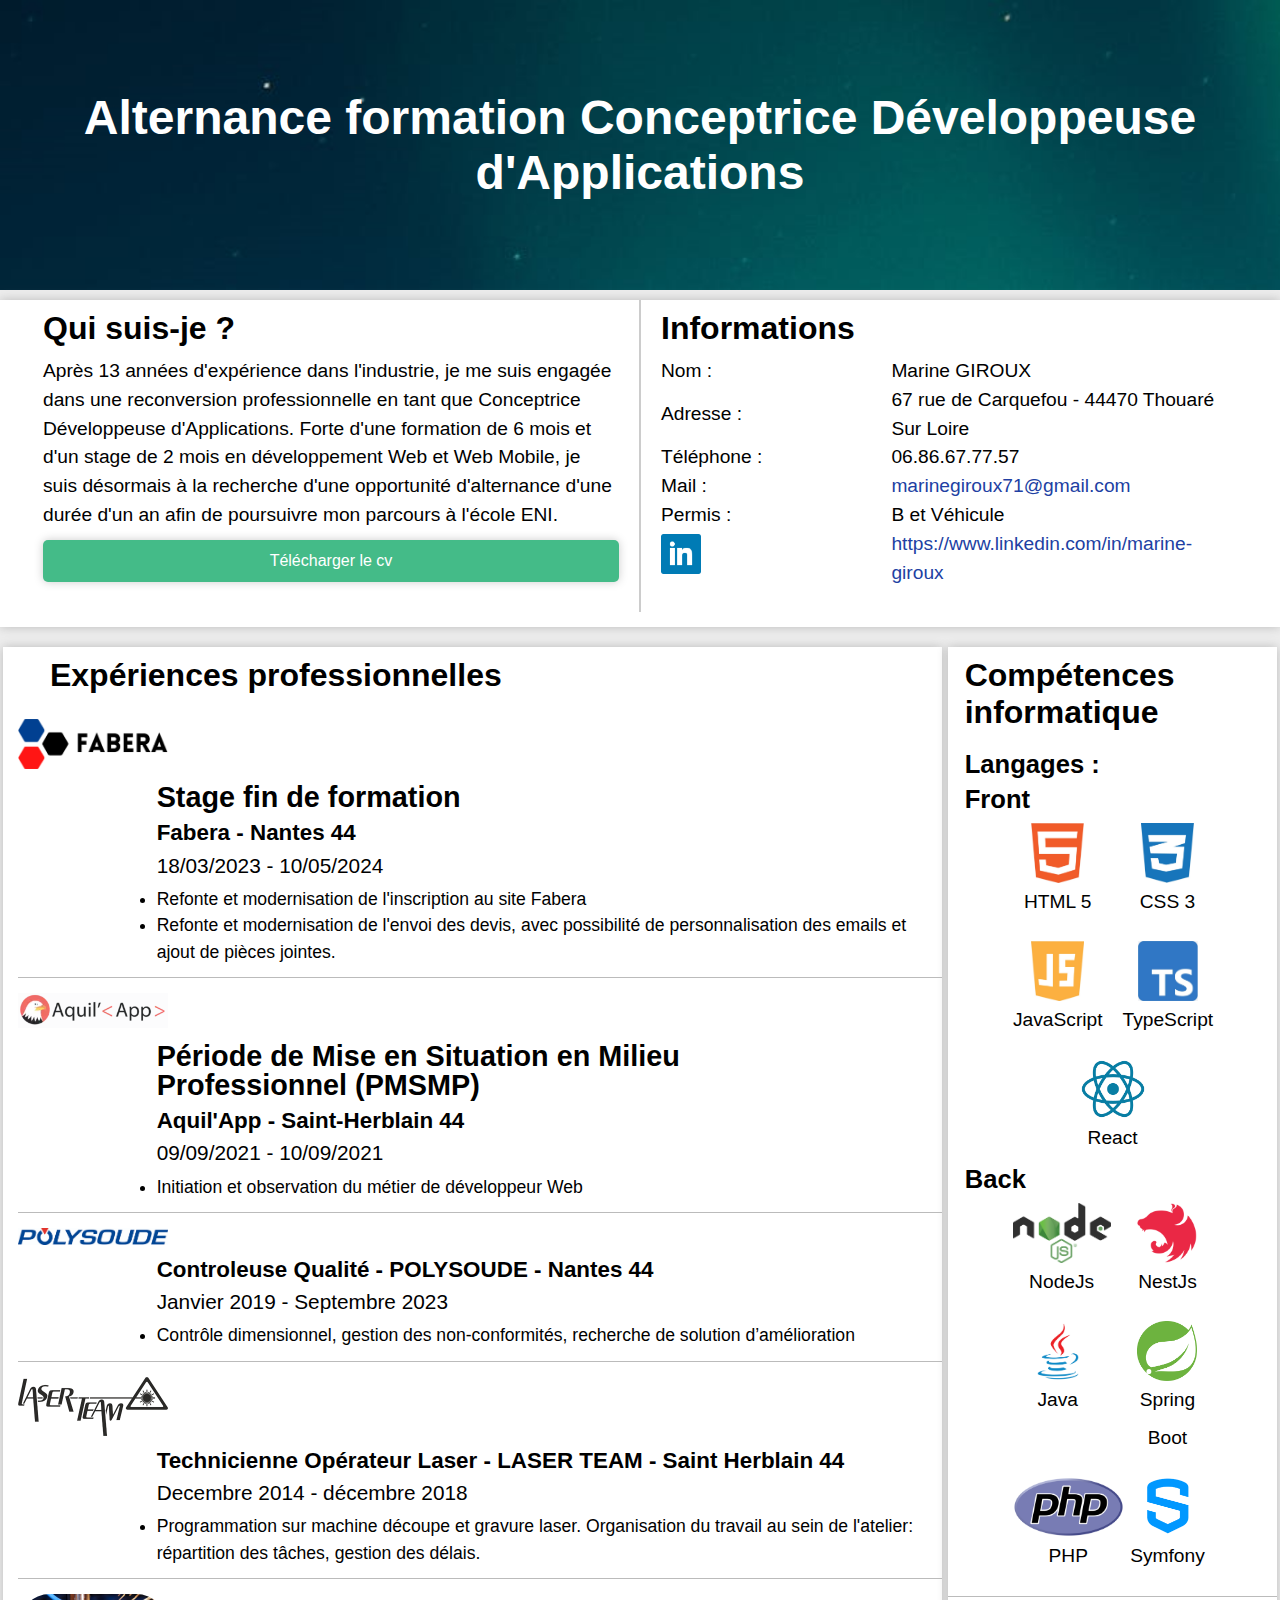
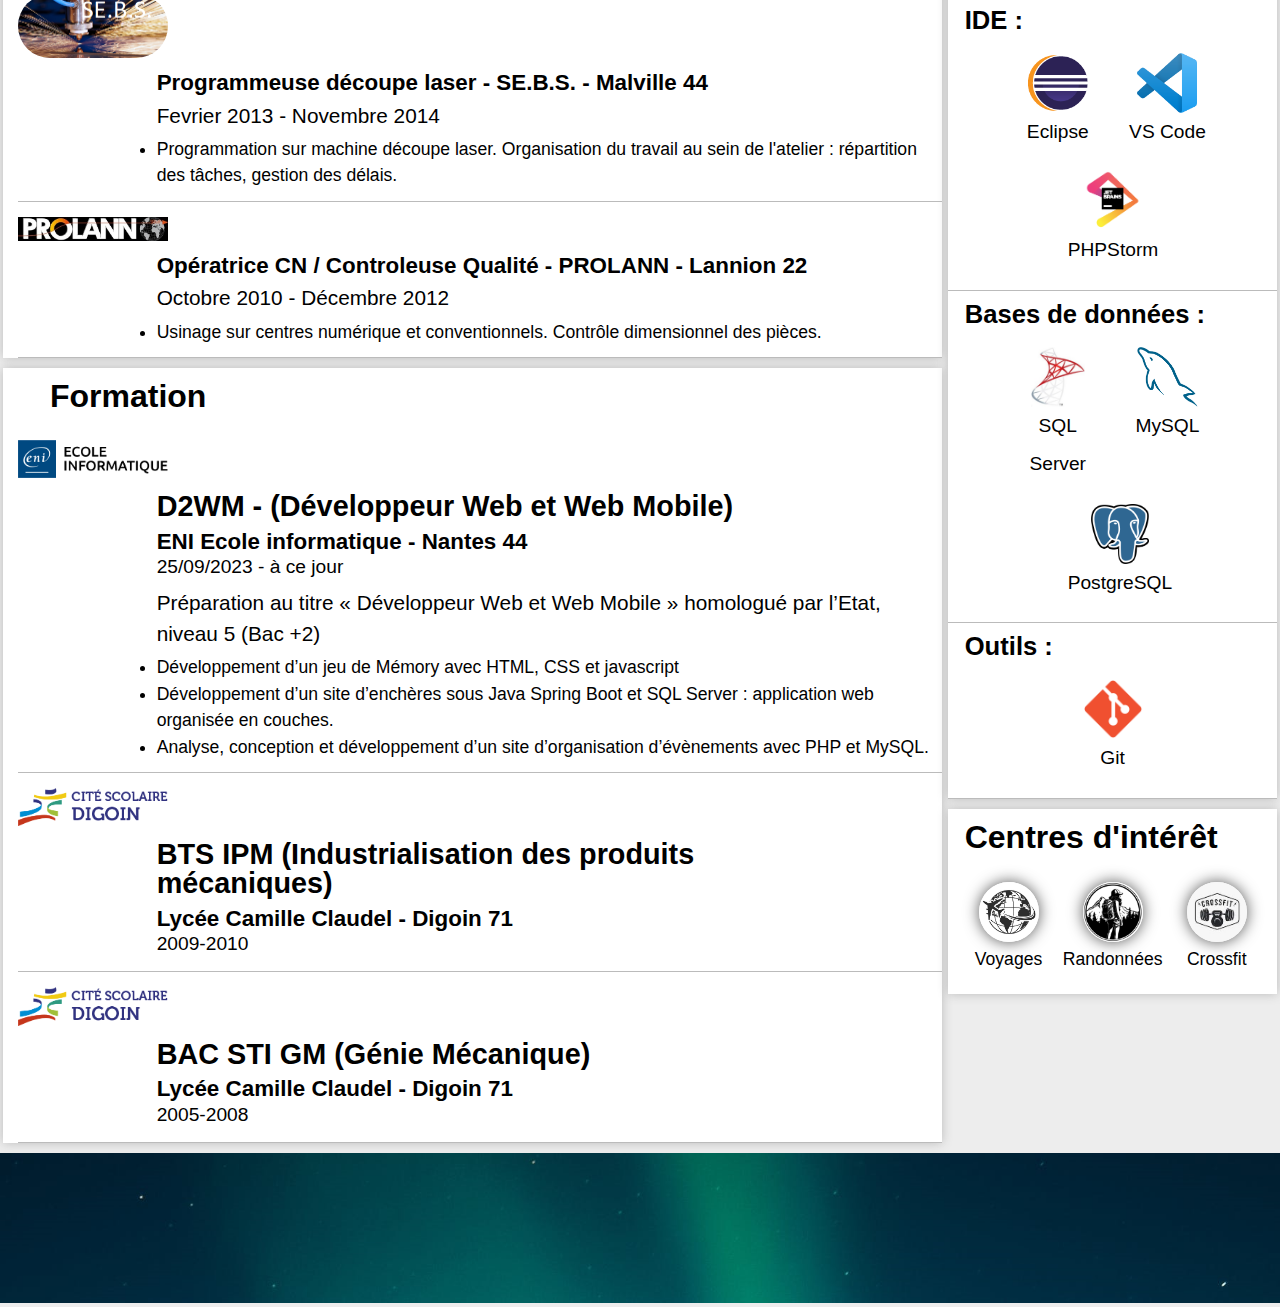
==== index.html @ 98d83387 "Add files via upload" ====
<!DOCTYPE html>
<html lang="fr">

<head>
    <title>CV de Marine GIROUX</title>
    <meta charset="utf-8" />
    <meta name="viewport" content="width=device-width" , initial-scale=1, user-scalable=no />
    <link href="main.css" rel="stylesheet" type="text/css" />
</head>

<body>
    <header>
        <h1>Alternance formation Conceptrice Développeuse d'Applications</h1>
    </header>
    <section class = present>
        <div class="presentation">
            <h2>Qui suis-je ?</h2>
            <p>Après 13 années d'expérience dans l'industrie, je me suis engagée dans une reconversion professionnelle en tant que Conceptrice Développeuse d'Applications. Forte d'une formation de 6 mois et d'un stage de 2 mois en développement Web et Web Mobile, 
                je suis désormais à la recherche d'une opportunité d'alternance d'une durée d'un an afin de poursuivre mon parcours à l'école ENI.
            </p>
            <a class ="telecharger-btn" href="assets/apercu/marinegiroux.pdf"download>Télécharger le cv</a>
        </div>
        <div class="contact">
            <h2>Informations </h2>
            <div class="contact-info">
                <div class="contact-flex">
                    <p>Nom : </p>
                    <p>Marine GIROUX</p>
                </div>
                <div class="contact-flex">
                    <p>Adresse : </p>
                    <p>67 rue de Carquefou - 44470 Thouaré Sur Loire</p>
                </div>
                <div class="contact-flex">
                    <p>Téléphone :</p>
                    <p>06.86.67.77.57</p>
                </div>
                <div class="contact-flex">
                    <p>Mail : </p>
                    <p><a href="mailto:marinegiroux71@gmail.com">marinegiroux71@gmail.com</a></p>
                </div>
                <div class="contact-flex">
                    <p>Permis :</p>
                    <p>B et Véhicule</p>
                </div>
                <div class="contact-flex">
                    <p><a href="https://www.linkedin.com/in/marine-giroux"><img src="assets/apercu/linkedIn.png" alt="Logo Lk"></a></p>
                    <p><a href="https://www.linkedin.com/in/marine-giroux">https://www.linkedin.com/in/marine-giroux</a></p>
                </div>
            </div>
            
        </div>
    </section>

    <div class="all">
        <div class="left">
            <section class = section-exp>
                <h2>Expériences professionnelles</h2>
                <div class="exp">
                    <div class="exp-logo">
                        <img src="assets/experiences/fabera.png" alt="Fabera">
                    </div>
                    <div class="exp-info">
                        <h3>Stage fin de formation</h3>
                        <h4>Fabera - Nantes 44</h4>
                        <h5>18/03/2023 - 10/05/2024</h5>
                    </div>
                    <div class="exp-desc">
                        <li>Refonte et modernisation de l'inscription au site Fabera</li>
                        <li>Refonte et modernisation de l'envoi des devis, avec possibilité de personnalisation des emails et ajout de pièces jointes.</li>
                    </div>
                </div>
                
                <div class="exp">
                    <div class="exp-logo">
                        <img src="assets/experiences/aquillApp.png" alt="aquillApp">
                    </div>
                    <div class="exp-info">
                        <h3>Période de Mise en Situation en Milieu Professionnel (PMSMP)</h3>
                        <h4>Aquil'App - Saint-Herblain 44</h4>
                        <h5>09/09/2021 - 10/09/2021</h5>
                    </div>
                    <div class="exp-desc">
                        <li>Initiation et observation du métier de développeur Web</li>
                    </div>
                </div>                 
                <div class="exp">
                    <div class="exp-logo">
                        <img src="assets/experiences/polysoude.png" alt="polysoude">
                    </div>
                    <div class="exp-info">
                        <h4>Controleuse Qualité - POLYSOUDE - Nantes 44</h4>
                        <h5>Janvier 2019 - Septembre 2023</h5>
                    </div>
                    <div class="exp-desc">
                        <li>Contrôle dimensionnel, gestion des non-conformités, recherche de solution d’amélioration</li>
                    </div>
                </div>
                <div class="exp">
                    <div class="exp-logo">
                        <img src="assets/experiences/laserteam.png" alt="laserteam">
                    </div>
                    <div class="exp-info">
                        <h4>Technicienne Opérateur Laser - LASER TEAM - Saint Herblain 44</h4>
                        <h5>Decembre 2014 - décembre 2018</h5>
                    </div>
                    <div class="exp-desc">
                        <li>Programmation sur machine découpe et gravure laser. Organisation du travail au sein de l'atelier: répartition des tâches, gestion des délais.</li>
                    </div>
                </div>
                <div class="exp">
                    <div class="exp-logo">
                        <img class = "img-logo" src="assets/experiences/SEBS.png" alt="SEBS">
                    </div>
                    <div class="exp-info">
                        <h4>Programmeuse découpe laser - SE.B.S. - Malville 44</h4>
                        <h5>Fevrier 2013 - Novembre 2014</h5>
                    </div>
                    <div class="exp-desc">
                        <li>Programmation sur machine découpe laser. Organisation du travail au sein de l'atelier : répartition des tâches, gestion des délais.</li>
                    </div>
                </div>
                <div class="exp">
                    <div class="exp-logo">
                        <img src="assets/experiences/prolann.jpg" alt="prolann">
                    </div>
                    <div class="exp-info">
                        <h4>Opératrice CN / Controleuse Qualité - PROLANN - Lannion 22</h4>
                        <h5>Octobre 2010 - Décembre 2012</h5>
                    </div>
                    <div class="exp-desc">
                        <li>Usinage sur centres numérique et conventionnels. Contrôle dimensionnel des pièces.</li>
                    </div>
                </div>
            </section>

            <section class = section-form>
                <h2>Formation</h2>
                <div class="exp">
                    <div class="exp-logo">
                        <img src="assets/experiences/ENI.png" alt="ENI">
                    </div>
                    <div class="exp-info">
                        <h3>D2WM - (Développeur Web et Web Mobile)</h3>
                        <h4>ENI Ecole informatique - Nantes 44</h4>
                        <p>25/09/2023 - à ce jour</p>
                        <h5>Préparation au titre « Développeur Web et Web Mobile » homologué par l’Etat, niveau 5 (Bac +2)</h5>
                        <li>Développement d’un jeu de Mémory avec HTML, CSS et javascript</li>
                        <li>Développement d’un site d’enchères sous Java Spring Boot et SQL Server : application web organisée en couches.</li>
                        <li>Analyse, conception et développement d’un site d’organisation d’évènements avec PHP et MySQL.</li>
                    </div>
                </div>
                <div class="exp">
                    <div class="exp-logo">
                        <img src="assets/lycee/camilleclaudel.png" alt="camille claudel">
                    </div>
                    <div class="exp-info">
                        <h3>BTS IPM (Industrialisation des produits mécaniques)</h3>
                        <h4>Lycée Camille Claudel - Digoin 71</h4>
                        <p>2009-2010</p>
                    </div>
                </div>
                <div class="exp">
                    <div class="exp-logo">
                        <img src="assets/lycee/camilleclaudel.png" alt="camille claudel">
                    </div>
                    <div class="exp-info">
                        <h3>BAC STI GM (Génie Mécanique)</h3>
                        <h4>Lycée Camille Claudel - Digoin 71</h4>
                        <p>2005-2008</p>
                    </div>
                </div>
            </section>
        </div>



        <div class="right">
            <section class = section-compet>
                <h2>Compétences informatique</h2>
                <div class = div_compet>
                    <h3>Langages :</h3>
                    <h4>Front</h4>
                    <figure class="fig-compet">
                        <img src="assets/Front/HTML.jpg" alt="HTML">
                        <figcaption class = "figcaption-compet">HTML 5</figcaption>
                    </figure>
                    <figure class="fig-compet">
                        <img src="assets/Front/css.jpg" alt="CSS">
                        <figcaption class = "figcaption-compet">CSS 3</figcaption>
                    </figure>
                    <figure class="fig-compet">
                        <img src="assets/Front/js.jpg" alt="JavasCript">
                        <figcaption class = "figcaption-compet">JavaScript</figcaption>
                    </figure>
                    <figure class="fig-compet">
                        <img src="assets/Front/typescript.jpeg" alt="TypeScript">
                        <figcaption class = "figcaption-compet">TypeScript</figcaption>
                    </figure>
                    <figure class="fig-compet">
                        <img src="assets/Front/react.png" alt="React">
                        <figcaption class = "figcaption-compet">React</figcaption>
                    </figure>
                    <h4>Back</h4>
                    <figure class="fig-compet">
                        <img src="assets/Back/Nodejs.png" alt="NodeJs">
                        <figcaption class = "figcaption-compet">NodeJs</figcaption>
                    </figure>
                    <figure class="fig-compet">
                        <img src="assets/Back/nestJS.png" alt="NestJs">
                        <figcaption class = "figcaption-compet">NestJs</figcaption>
                    </figure>
                    <figure class="fig-compet">
                        <img src="assets/Back/Java.png" alt="Java">
                        <figcaption class = "figcaption-compet">Java</figcaption>
                    </figure>
                    <figure class="fig-compet">
                        <img src="assets/Back/java_spring_boot.png" alt="JavaStringBoot">
                        <figcaption class = "figcaption-compet">Spring Boot</figcaption>
                    </figure>
                    <figure class="fig-compet">
                        <img src="assets/Back/PHP.png" alt="PHP">
                        <figcaption class = "figcaption-compet">PHP</figcaption>
                    </figure>
                    <figure class="fig-compet">
                        <img src="assets/Back/Symphony.png" alt="Symfony">
                        <figcaption class = "figcaption-compet">Symfony</figcaption>
                    </figure>
                </div>
                <div class = div_compet>
                    <h3>IDE :</h3>
                    <figure class="fig-compet">
                        <img src="assets/IDE/eclipse.png" alt="eclipse">
                        <figcaption class = "figcaption-compet">Eclipse</figcaption>
                    </figure>
                    <figure class="fig-compet">
                        <img src="assets/IDE/Visual_Studio_Code.png" alt="Visual_Studio_Code">
                        <figcaption class = "figcaption-compet">VS Code</figcaption>
                    </figure>
                    <figure class="fig-compet">
                        <img src="assets/IDE/JetBrains.png" alt="Suite_Jetbrains">
                        <figcaption class = "figcaption-compet">PHPStorm</figcaption>
                    </figure>
                </div>
                <div class = div_compet>
                    <h3>Bases de données :</h3>
                        <figure class="fig-compet">
                            <img src="assets/bases_de_donnee/sql-server.jpg" alt="SQL_Server">
                            <figcaption class = "figcaption-compet">SQL Server</figcaption>
                        </figure>
                        <figure class="fig-compet">
                            <img src="assets/bases_de_donnee/MySQL.png" alt="MySQL">
                            <figcaption class = "figcaption-compet">MySQL</figcaption>
                        </figure>
                        <figure class="fig-compet">
                            <img src="assets/bases_de_donnee/Postgresql.png" alt="PostgreSQL">
                            <figcaption class = "figcaption-compet">PostgreSQL</figcaption>
                        </figure>
                </div>
                <div class = div_compet>
                    <h3>Outils :</h3>
                    <figure class="fig-compet">
                        <img src="assets/METHODES ET OUTILS/Git.png" alt="Git">
                        <figcaption class = "figcaption-compet">Git</figcaption>
                    </figure>
                </div>
            </section>


            <section class = section-interet>
                <h2>Centres d'intérêt</h2>
                <figure class="interet">
                    <img src="assets/interet/voyage.jpg" alt="voyage">
                    <figcaption>Voyages</figcaption>
                </figure>
                <figure class="interet">
                    <img src="assets/interet/rando.jpg" alt="randonnee">
                    <figcaption>Randonnées</figcaption>
                </figure>
                <figure class="interet">
                    <img src="assets/interet/crossfit.jpg" alt="crossfit">
                    <figcaption>Crossfit</figcaption>
                </figure>
            </section>
        </div>
    </div>

    <footer >
        <img src="assets/apercu/wallpaper1.jpg" alt="footer" class = "footer">
    </footer>

</body>

</html>
---- main.css ----
/*STYLES GENERAUX*/
*{
  font-family: Avenir, sans-serif;
  padding: 0px;
  margin: 0px;
}

body{
  background: rgb(237, 237, 237);
}
p{
  font-size: 1.2em;
  line-height: 1.5em;
}
a{
  text-decoration: none;
  color: rgb(33, 63, 163);
}

/*HEADER */
header{
  width: 100%;
  padding: 20px 0px;
  background: url("assets/apercu/wallpaper1.jpg") #4f4f4f;
  background-size: cover;
  height: 250px;
  display: flex;
  align-items: center;
  justify-content: center;
}

header h1{
  color: white;
  font-size: 3em;
  text-align: center;
}

.footer{
  width: 100%;
  height: 150px;
}

/*SECTIONS*/
section{
  display: flex; 
  flex-flow: row wrap;
  justify-content: center;
  width: 100%;
  padding-bottom: 15px;
  margin: 10px auto;
  box-shadow: 0px 0px 10px #bbb;
  background-color: #fff;
}

section h2{
  margin: 10px 0;
  margin-bottom: 10px;
  width: 90%;
  font-size:  2em;
}

section h3{
  margin: 10px 0;
  margin-bottom: 10px;
  width: 90%;
  font-size:  1.6em;
  line-height: 1em;
}

section h4{
  width: 90%;
  font-size:  1.6em;
  line-height: 1em;
}

section > div{
  width: 90%;
}

/*SECTION INFOS*/
.presentation{
  border-bottom: 2px dashed #ccc;
}

.telecharger-btn {
  display: block;
  text-align: center;
  padding: 10px;
  margin: 10px auto 30px auto;
  color: #fff;
  background-color: #4b8;
  box-shadow: 0px 0px 10px #ccc;
  border-radius: 5px;
}

.telecharger-btn:hover {
  background-color: rgb(90, 236, 173);;
  color : #464646;
  cursor: pointer; 
  transform: scale(1.01);
}

.contact-flex{
  display: flex;
  flex-flow: row wrap;
  align-items: center;
}

.contact-flex p:first-child{
  flex: 0 0 40%;
}
.contact-flex p:last-child{
  flex: 0 0 60%;
}

.social{
  justify-content: left;
  margin: 10px auto 0px auto;
}
.contact-flex img{
  width: 40px;
  height: 40px;
}


/*SECTION EXP ET FORMATION*/
.exp{
  display: flex;
  flex-flow: row wrap;
  border-bottom: 1px solid #bbb;
  padding-bottom: 12px;
  width: 100%;
  margin-left:15px;
}

.exp-info{
  flex-flow: column wrap;
  flex: 0 0 70%;
  flex-direction: column;
  padding-left: 10px;
}

.exp-desc{
  flex-direction: column;
}

.exp-logo{
  flex: 0 0 25%;
  max-width: 150px;
  border-radius: 70%;
  max-height: 140px;
}

.exp img{
  width: 150px;
  margin-top: 15px;
}

.img-logo{
  border-radius: 50px;
}

.exp h3{
  font-size:  1.8em;
  margin-top: 10px;
}

.exp h4{
  margin-top: 10px;
  font-size:  1.4em;
}

.exp h5{
  font-size:  1.3em;
  font-weight: normal;
  line-height: 1.5em;
  margin-top: 5px;
  margin-bottom: 5px;
}

.exp li{
  font-size:  1.1em;
  line-height: 1.5em;
}


/*SECTION COMPETENCES*/
.fig-compet{
  flex: 0 1 50%;
  display: flex;
  flex-flow: column wrap;
  align-items: center;
  margin-bottom: 0px;
  padding: 3%;
  max-width : 90px;
}


.fig-compet img{
  height: 60px;
}

.figcaption-compet{
  font-size:  1.2em;
  line-height: 2em;
  text-align: center;
}

.li-comp {
  width: 100%;
  font-size: 1.1em;
}

/*SECTION INTERETS*/
.interet{
  flex: 0 1 50%;
  display: flex;
  flex-flow:  column wrap;
  align-items: center;
  margin-top: 10px;
  margin-bottom: 10px;
  padding: 2%;
}

.interet img{
  width: 60px;
  height:60px;
  border-radius: 50%;
  box-shadow: 0px 0px 15px #555;
}

figcaption{
  font-size:  1.1em;
  line-height: 2em;
}

/*AFFICHAGE POSITIONNEMENT */
.all{
  margin-left: auto;
  margin-right: auto;
  width:100%;
  display: flex;
  flex-direction: column;
}

.left section{
  width: 100%;
}
.right section{
  width: 100%;
}

.left {
  justify-content: center;
  flex: 100%;
  margin-right: 3px;
  margin-left: 3px;
}

.right {
  justify-content: center;
  flex:35%;
  margin-right: 3px;
  margin-left: 3px;
}


.div_compet{
  display: flex;
  flex-wrap: wrap;
  justify-content: center;
  border-bottom: 1px solid #bbb;
  padding-top: 1px;
  padding-bottom: 10px;
  width: 100%;
  margin-bottom: 0;
}

.section-compet{
  padding-bottom: 0;
}

.section-exp{
  padding-bottom: 0;
}

.section-form{
  padding-bottom: 0;
}

.section-interet{
  padding-bottom: 0;
}

/*VERSION BUREAU DU CV*/
@media screen and (min-width: 980px){
  section{
      width: 100%;
      box-shadow: 0px 0px 10px #bbb;
  }
 
  header h1{
      width: 100%;
  }
  .presentation, .contact{
      flex: 0 0 45%;
  }
  
  .presentation{
      border-bottom: none;
      border-right: 2px solid #ccc;
      padding-right: 20px;
      margin-left: auto;
  }
  .contact{
      padding-left: 20px;
      margin-right: auto;
  }
  .presentation a{
      border: 2px solid transparent;
  }
 
  .exp img{
    width: 100%;
  }

  .exp-info, .exp-desc{
      flex: 0 0 85%;
      margin-left: auto;
  }
  .interet{
      flex: 0 1 25%;
  }
  

  .all{
    border-bottom: none;
    margin-left: auto;
    flex: 0 0 45%;
    flex-direction: row;
}



}
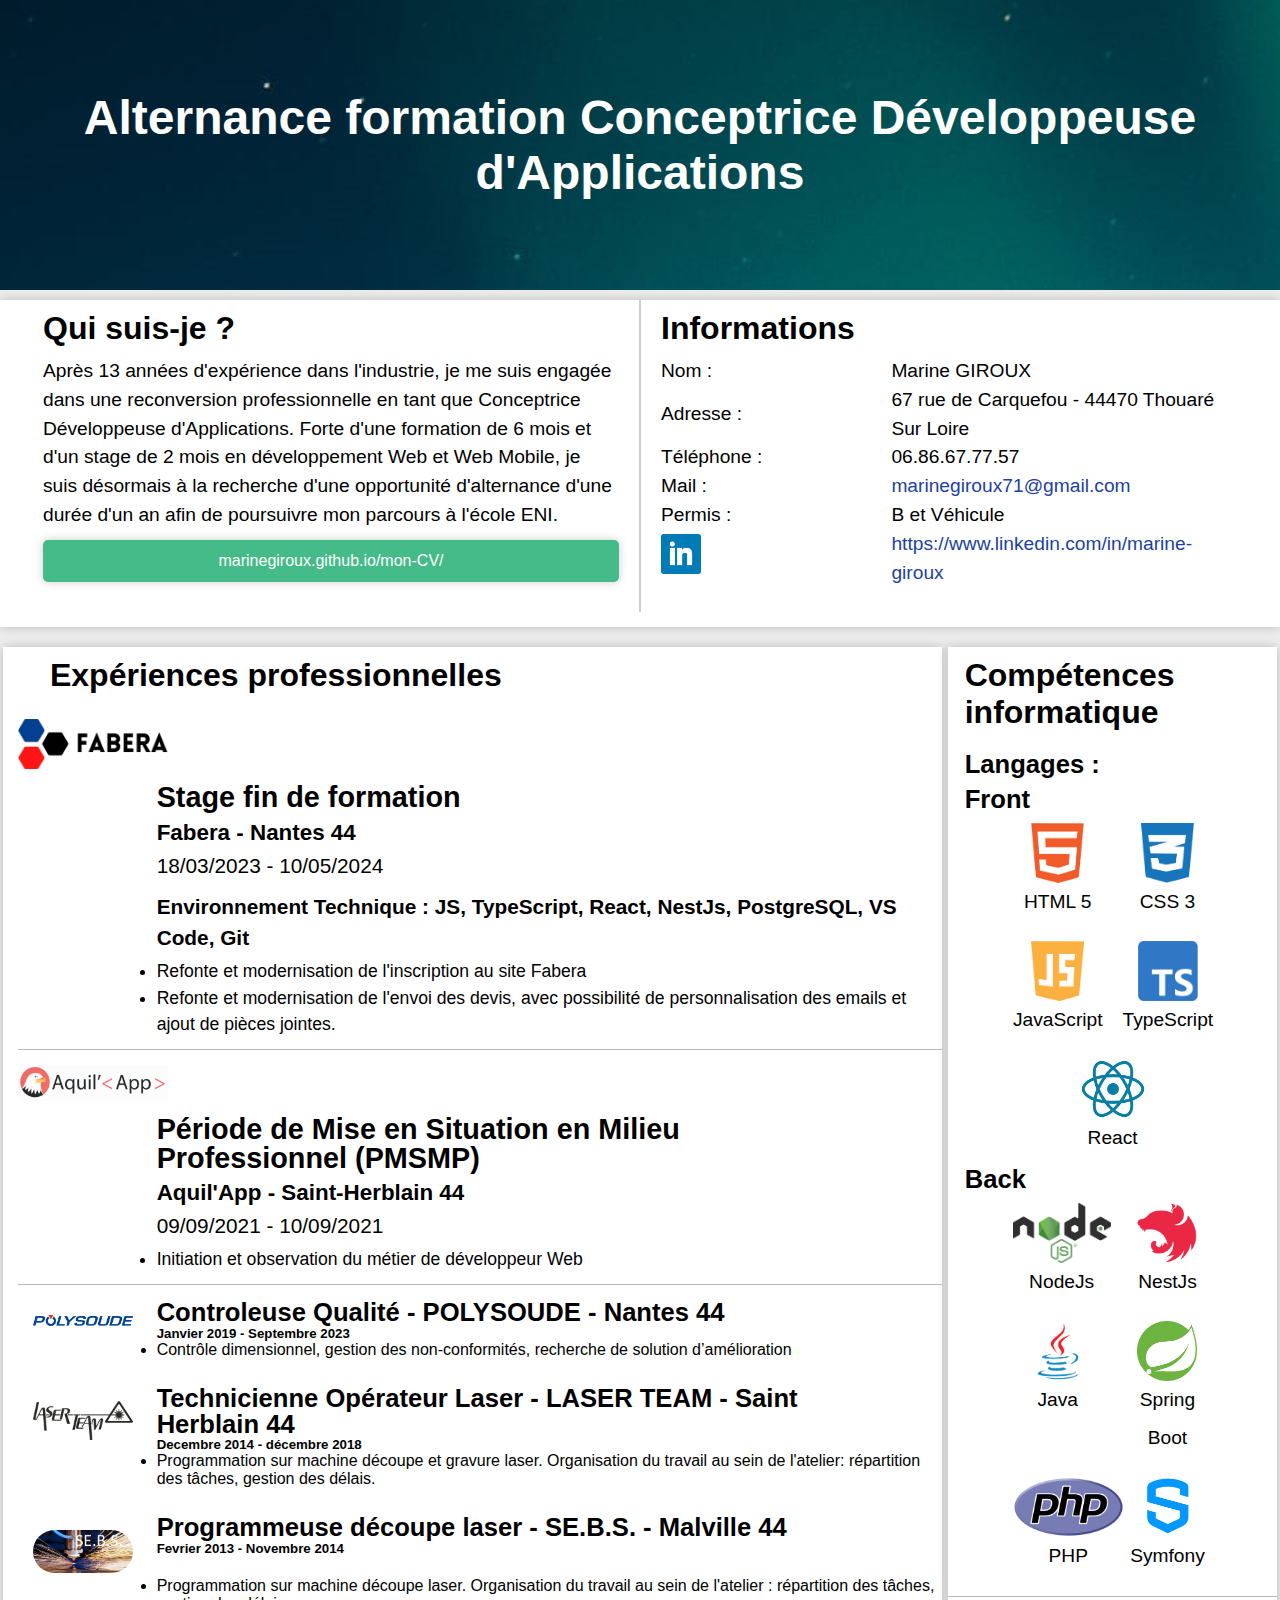
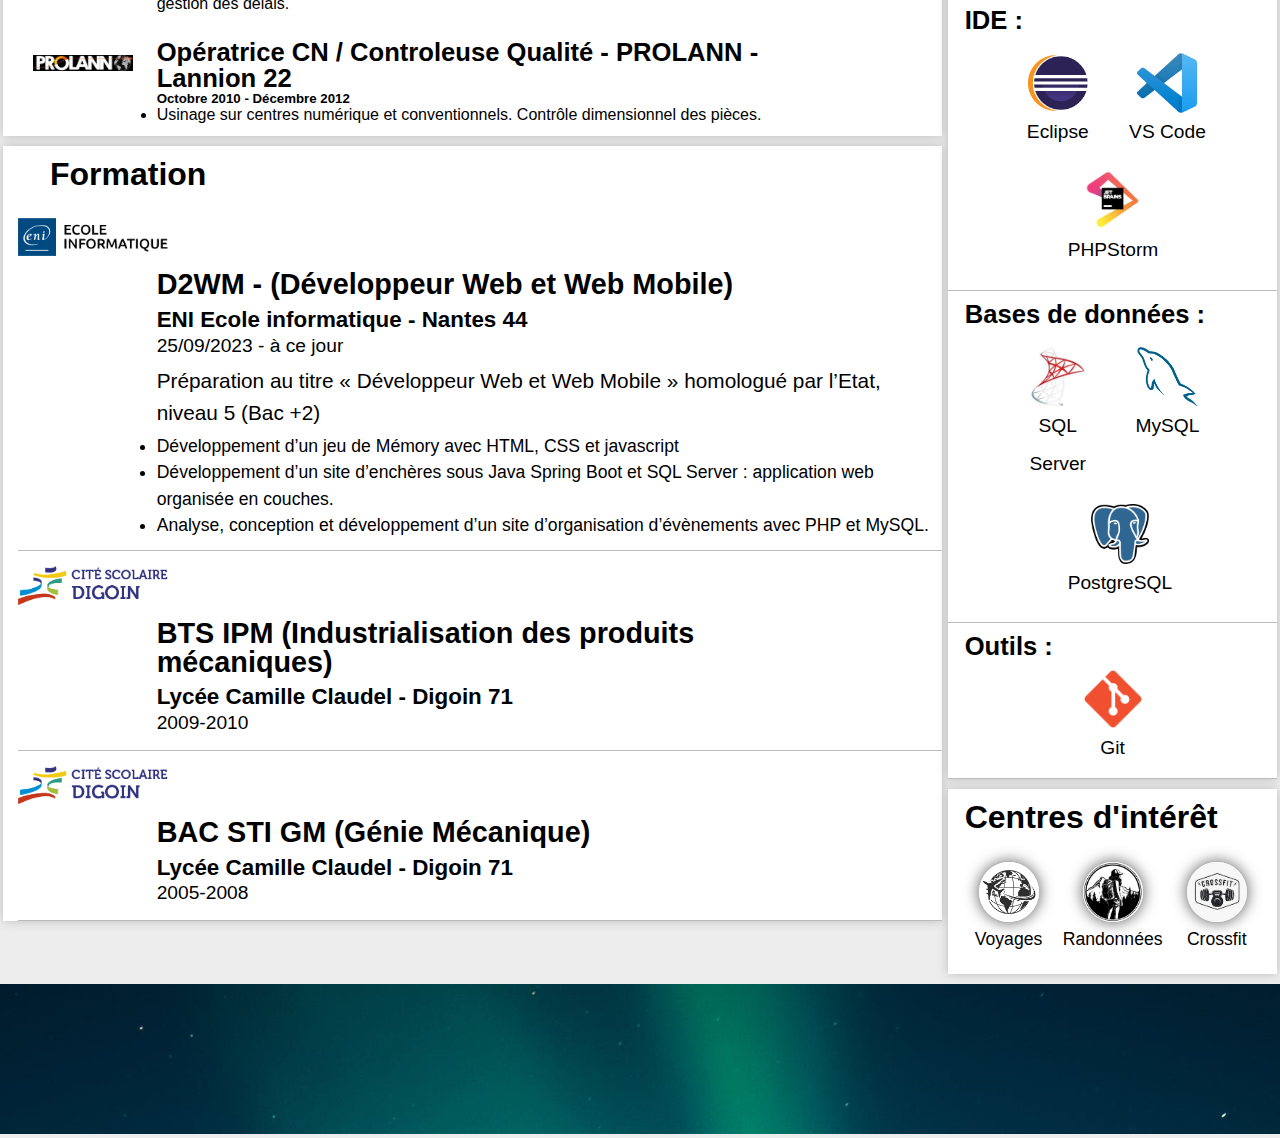
==== commit 4885f78a: "Add files via upload" ====
--- a/index.html
+++ b/index.html
@@ -18,7 +18,7 @@
             <p>Après 13 années d'expérience dans l'industrie, je me suis engagée dans une reconversion professionnelle en tant que Conceptrice Développeuse d'Applications. Forte d'une formation de 6 mois et d'un stage de 2 mois en développement Web et Web Mobile, 
                 je suis désormais à la recherche d'une opportunité d'alternance d'une durée d'un an afin de poursuivre mon parcours à l'école ENI.
             </p>
-            <a class ="telecharger-btn" href="assets/apercu/marinegiroux.pdf"download>Télécharger le cv</a>
+            <a class ="telecharger-btn" href="https://marinegiroux.github.io/mon-CV/"download>marinegiroux.github.io/mon-CV/</a>
         </div>
         <div class="contact">
             <h2>Informations </h2>
@@ -66,6 +66,7 @@
                         <h5>18/03/2023 - 10/05/2024</h5>
                     </div>
                     <div class="exp-desc">
+                        <h5><B>Environnement Technique : JS, TypeScript, React, NestJs, PostgreSQL, VS Code, Git</B></h5>
                         <li>Refonte et modernisation de l'inscription au site Fabera</li>
                         <li>Refonte et modernisation de l'envoi des devis, avec possibilité de personnalisation des emails et ajout de pièces jointes.</li>
                     </div>
@@ -84,9 +85,9 @@
                         <li>Initiation et observation du métier de développeur Web</li>
                     </div>
                 </div>                 
-                <div class="exp">
-                    <div class="exp-logo">
-                        <img src="assets/experiences/polysoude.png" alt="polysoude">
+                <div class="exp-meca">
+                    <div class="exp-logo-meca">
+                        <img class = "img-logo-meca" src="assets/experiences/polysoude.png" alt="polysoude">
                     </div>
                     <div class="exp-info">
                         <h4>Controleuse Qualité - POLYSOUDE - Nantes 44</h4>
@@ -96,9 +97,9 @@
                         <li>Contrôle dimensionnel, gestion des non-conformités, recherche de solution d’amélioration</li>
                     </div>
                 </div>
-                <div class="exp">
-                    <div class="exp-logo">
-                        <img src="assets/experiences/laserteam.png" alt="laserteam">
+                <div class="exp-meca">
+                    <div class="exp-logo-meca">
+                        <img class = "img-logo-meca" src="assets/experiences/laserteam.png" alt="laserteam">
                     </div>
                     <div class="exp-info">
                         <h4>Technicienne Opérateur Laser - LASER TEAM - Saint Herblain 44</h4>
@@ -108,9 +109,9 @@
                         <li>Programmation sur machine découpe et gravure laser. Organisation du travail au sein de l'atelier: répartition des tâches, gestion des délais.</li>
                     </div>
                 </div>
-                <div class="exp">
-                    <div class="exp-logo">
-                        <img class = "img-logo" src="assets/experiences/SEBS.png" alt="SEBS">
+                <div class="exp-meca">
+                    <div class="exp-logo-meca">
+                        <img class = "img-logo-mecaSEBS" src="assets/experiences/SEBS.png" alt="SEBS">
                     </div>
                     <div class="exp-info">
                         <h4>Programmeuse découpe laser - SE.B.S. - Malville 44</h4>
@@ -120,9 +121,9 @@
                         <li>Programmation sur machine découpe laser. Organisation du travail au sein de l'atelier : répartition des tâches, gestion des délais.</li>
                     </div>
                 </div>
-                <div class="exp">
-                    <div class="exp-logo">
-                        <img src="assets/experiences/prolann.jpg" alt="prolann">
+                <div class="exp-meca">
+                    <div class="exp-logo-meca">
+                        <img class = "img-logo-meca"src="assets/experiences/prolann.jpg" alt="prolann">
                     </div>
                     <div class="exp-info">
                         <h4>Opératrice CN / Controleuse Qualité - PROLANN - Lannion 22</h4>
@@ -259,7 +260,7 @@
                 </div>
                 <div class = div_compet>
                     <h3>Outils :</h3>
-                    <figure class="fig-compet">
+                    <figure class="fig-compet-outil">
                         <img src="assets/METHODES ET OUTILS/Git.png" alt="Git">
                         <figcaption class = "figcaption-compet">Git</figcaption>
                     </figure>
--- a/main.css
+++ b/main.css
@@ -132,6 +132,14 @@
   width: 100%;
   margin-left:15px;
 }
+.exp-meca{
+  display: flex;
+  flex-flow: row wrap;
+  padding-bottom: 12px;
+  width: 100%;
+  margin-left:15px;
+  margin-top:15px;
+}
 
 .exp-info{
   flex-flow: column wrap;
@@ -149,16 +157,26 @@
   max-width: 150px;
   border-radius: 70%;
   max-height: 140px;
-}
-
-.exp img{
+  margin-top: 15px;
+}
+
+.img-logo{
+  border-radius: 50px;
   width: 150px;
   margin-top: 15px;
 }
-
-.img-logo{
+.img-logo-meca{
+  width: 100px;
+  margin-top: 15px;
+  margin-left: 15px;
+}
+.img-logo-mecaSEBS{
   border-radius: 50px;
-}
+  margin-top: 15px;
+  margin-left: 15px;
+  width: 100px;
+}
+
 
 .exp h3{
   font-size:  1.8em;
@@ -195,8 +213,18 @@
   max-width : 90px;
 }
 
+.fig-compet-outil{
+  display: flex;
+  flex-flow: column wrap;
+  align-items: center;
+}
+
 
 .fig-compet img{
+  height: 60px;
+}
+
+.fig-compet-outil img{
   height: 60px;
 }
 
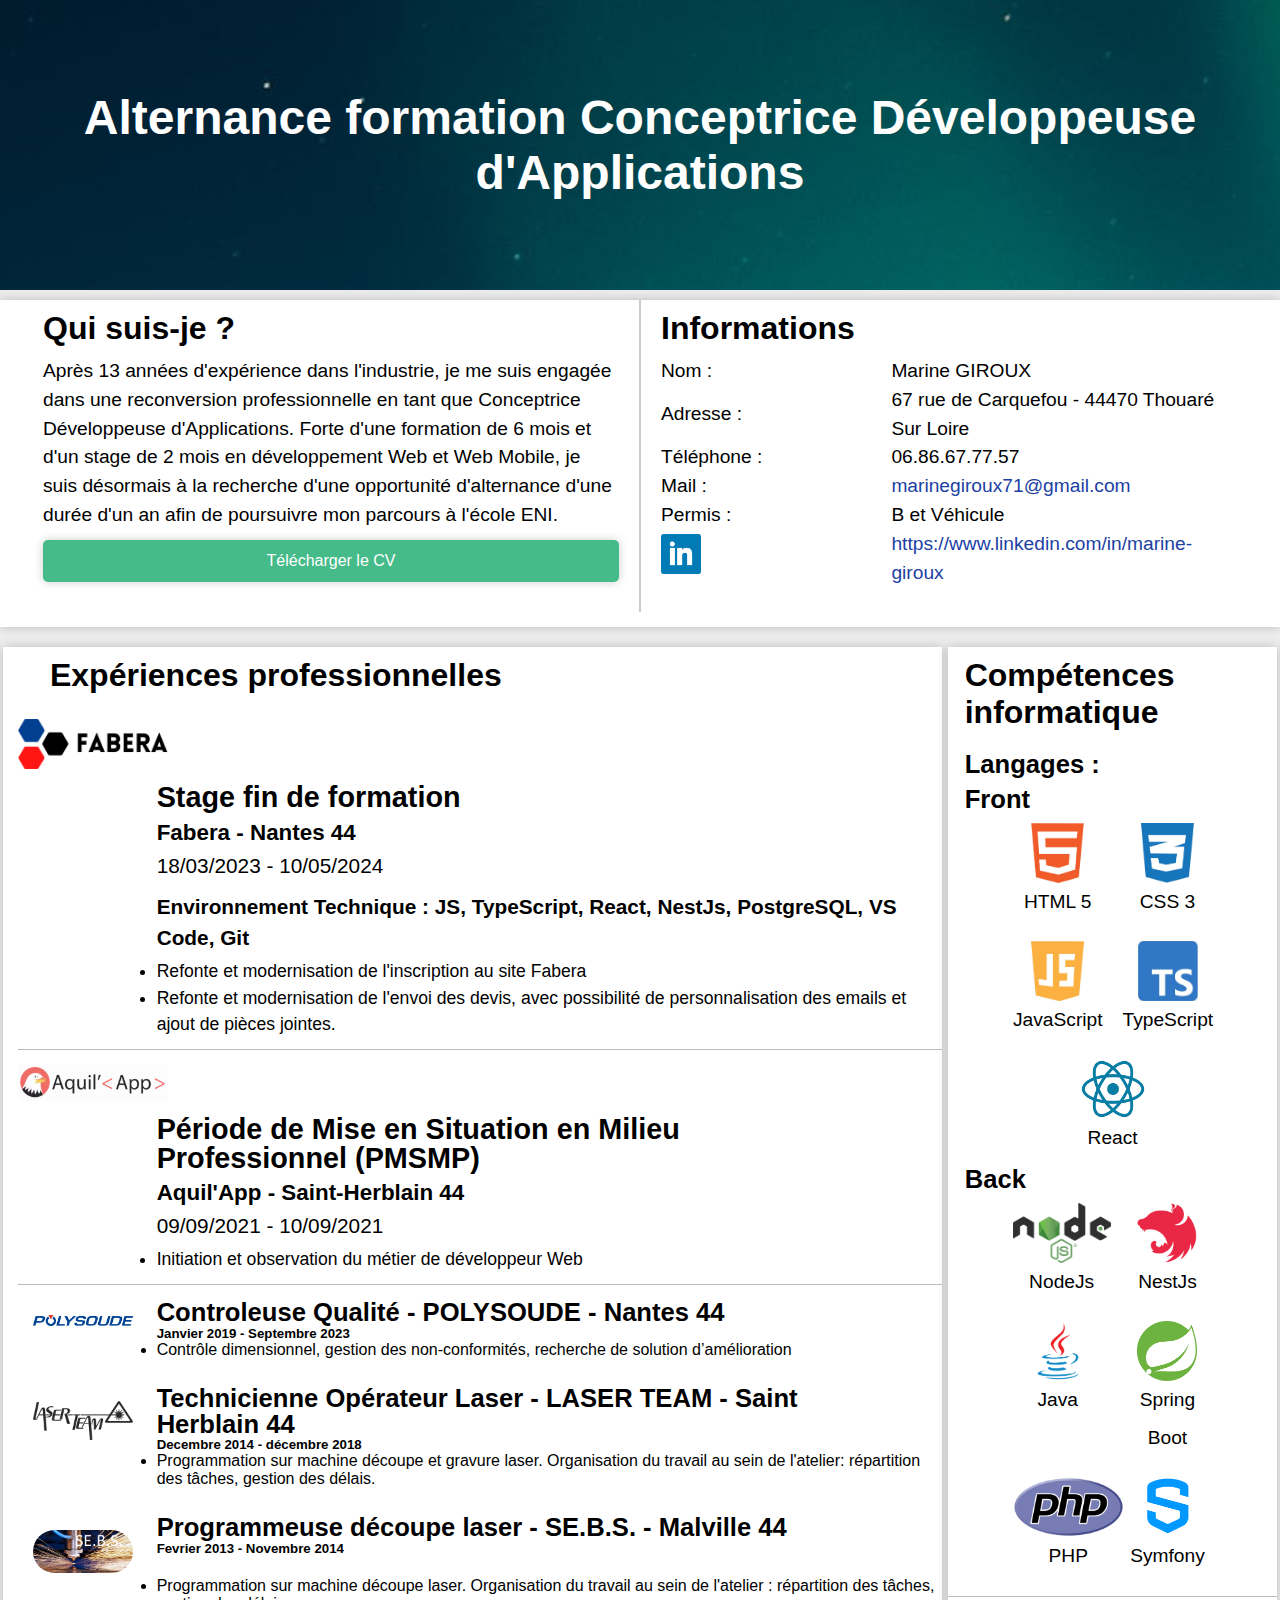
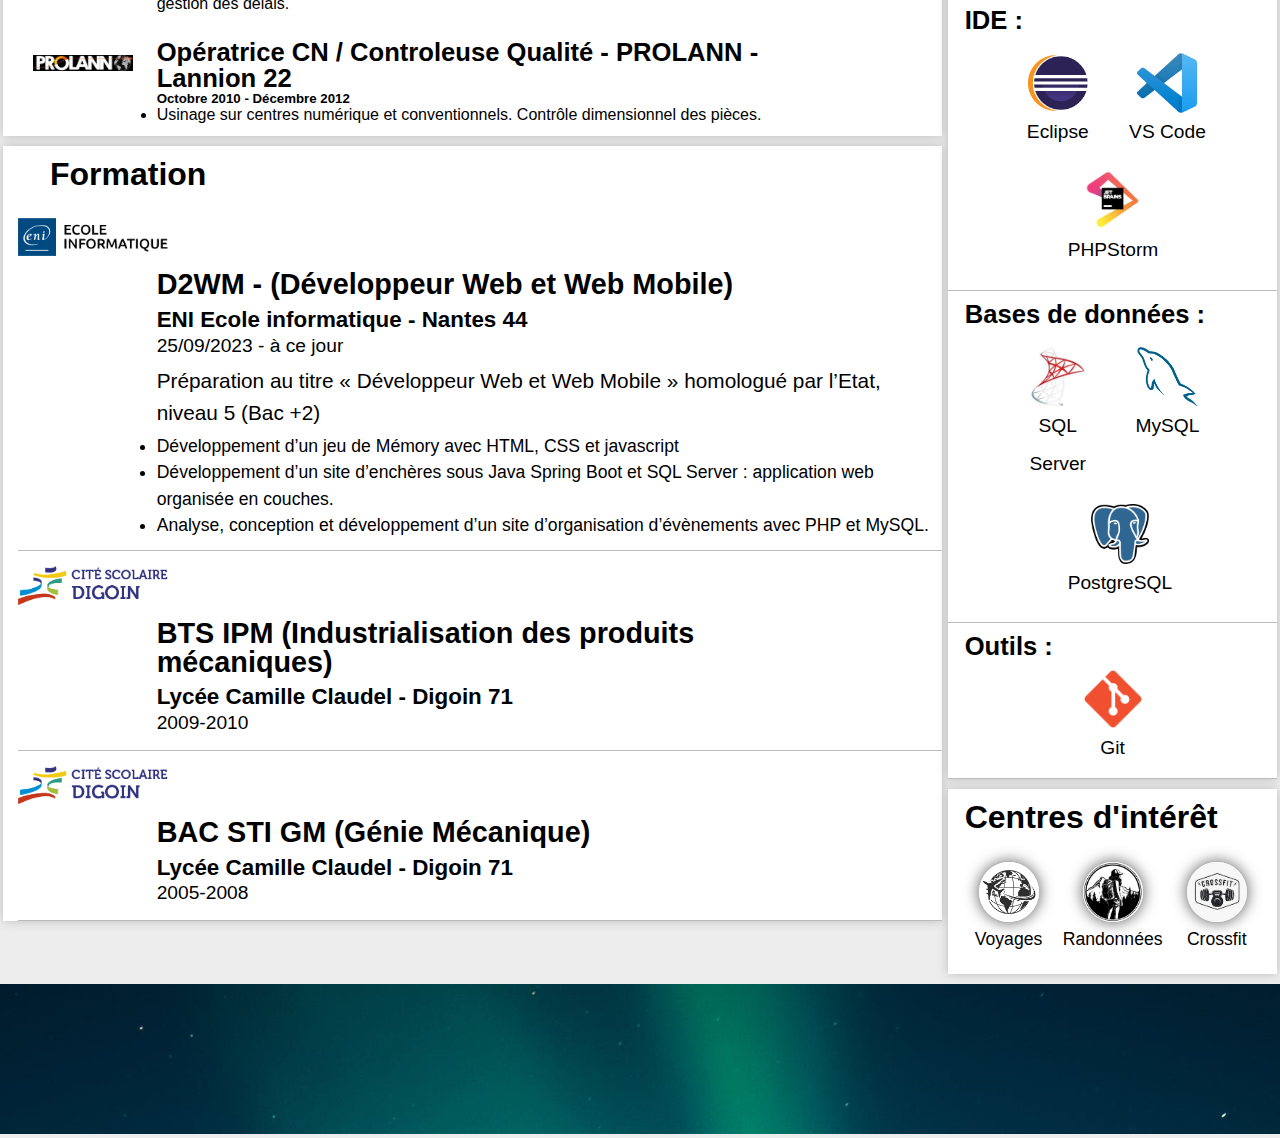
==== commit 5083a3c8: "Add files via upload" ====
--- a/index.html
+++ b/index.html
@@ -18,7 +18,7 @@
             <p>Après 13 années d'expérience dans l'industrie, je me suis engagée dans une reconversion professionnelle en tant que Conceptrice Développeuse d'Applications. Forte d'une formation de 6 mois et d'un stage de 2 mois en développement Web et Web Mobile, 
                 je suis désormais à la recherche d'une opportunité d'alternance d'une durée d'un an afin de poursuivre mon parcours à l'école ENI.
             </p>
-            <a class ="telecharger-btn" href="https://marinegiroux.github.io/mon-CV/"download>marinegiroux.github.io/mon-CV/</a>
+            <a class ="telecharger-btn" href="assets/apercu/marinegiroux.pdf"download>Télécharger le CV</a>
         </div>
         <div class="contact">
             <h2>Informations </h2>
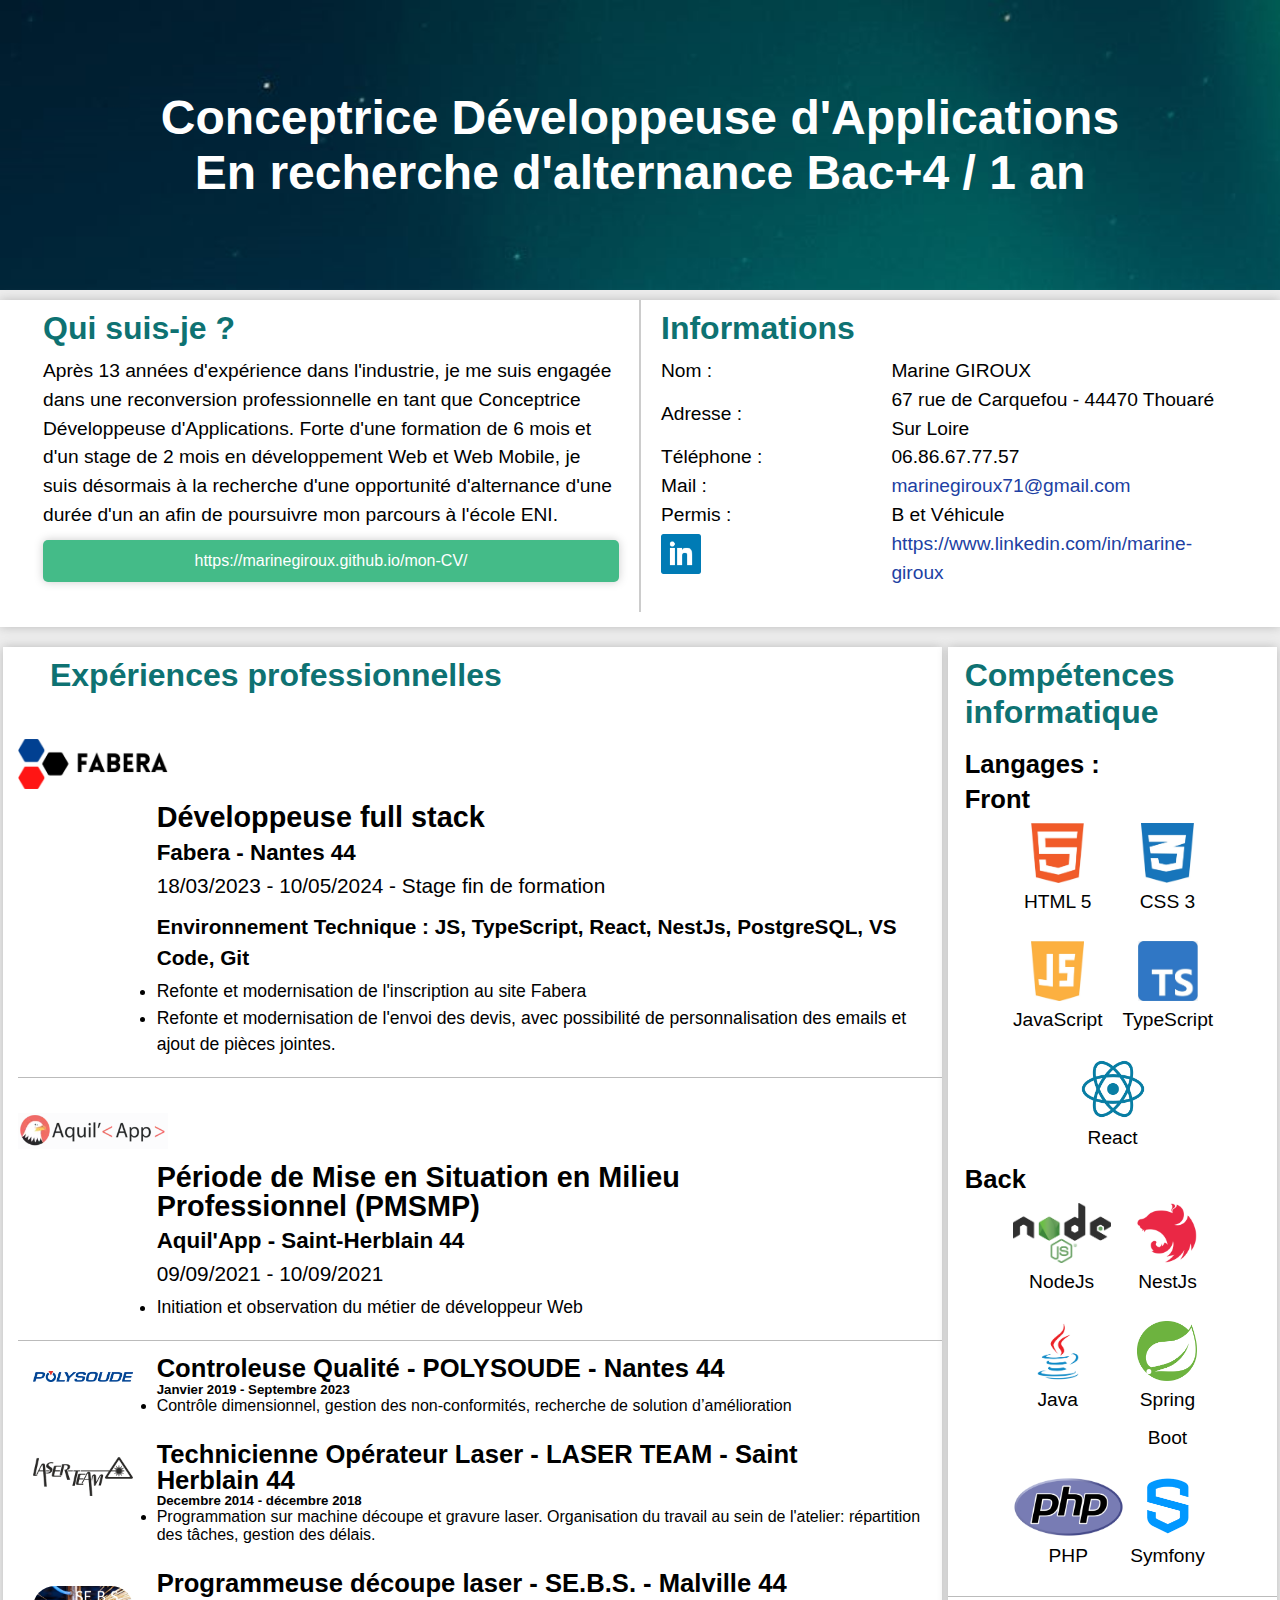
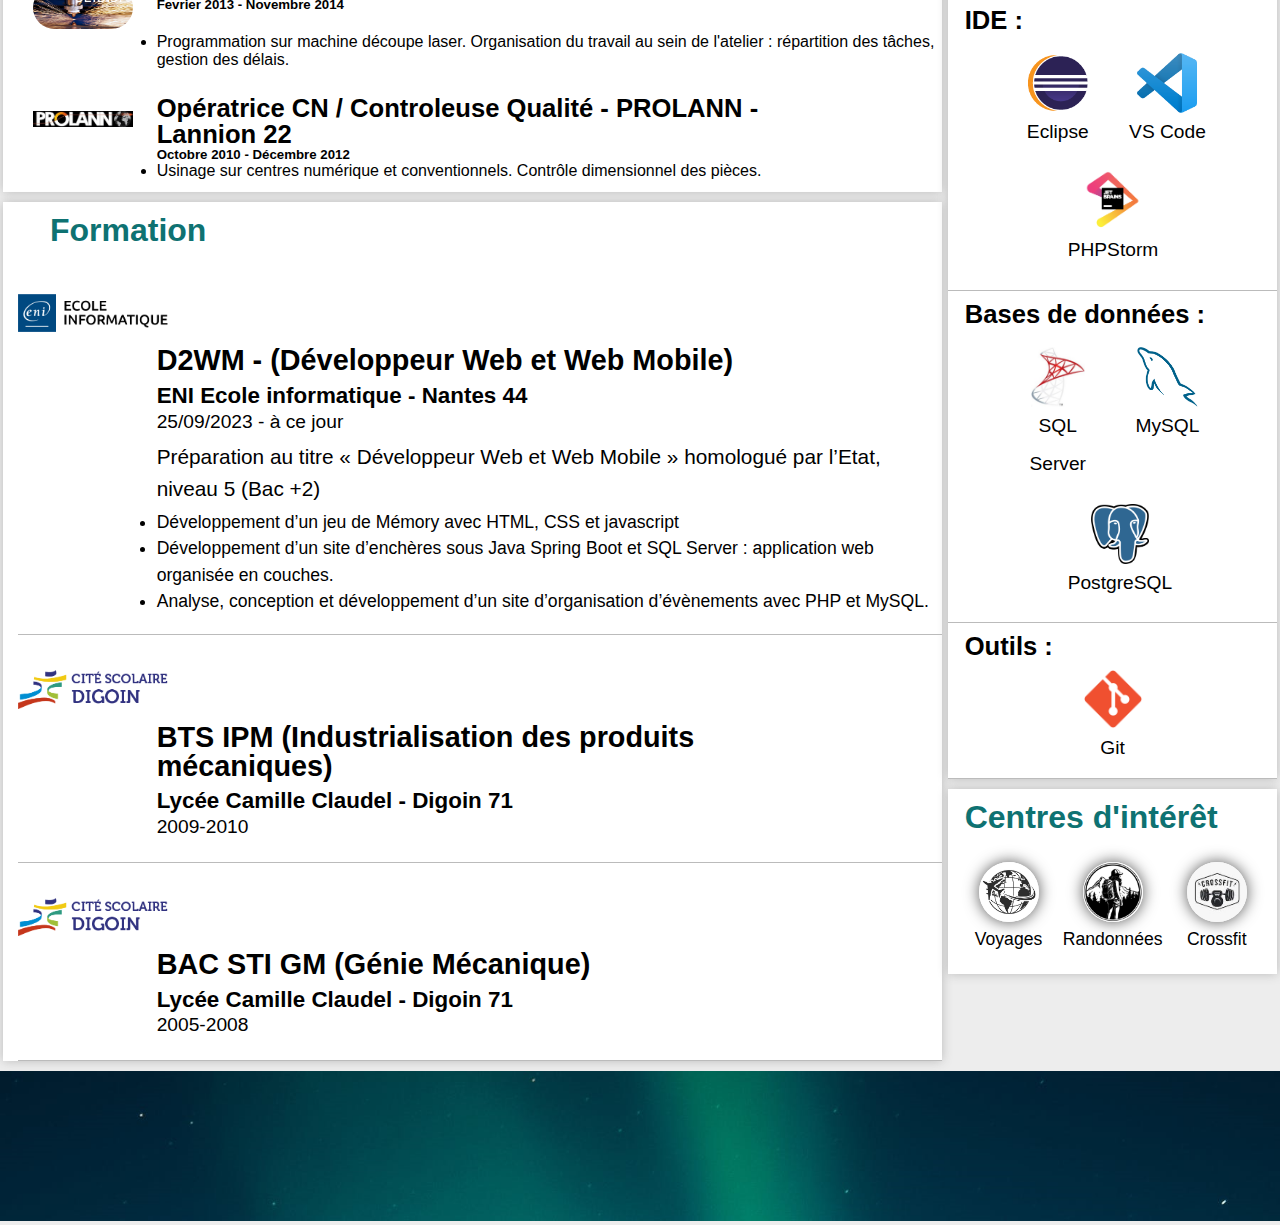
==== commit a78af485: "changement suite commentaire ENI" ====
--- a/index.html
+++ b/index.html
@@ -1,295 +1,399 @@
 <!DOCTYPE html>
 <html lang="fr">
-
-<head>
+  <head>
     <title>CV de Marine GIROUX</title>
     <meta charset="utf-8" />
-    <meta name="viewport" content="width=device-width" , initial-scale=1, user-scalable=no />
+    <meta
+      name="viewport"
+      content="width=device-width"
+      ,
+      initial-scale="1,"
+      user-scalable="no"
+    />
     <link href="main.css" rel="stylesheet" type="text/css" />
-</head>
-
-<body>
+  </head>
+
+  <body>
     <header>
-        <h1>Alternance formation Conceptrice Développeuse d'Applications</h1>
+      <h1>
+        Conceptrice Développeuse d'Applications <br />En recherche d'alternance
+        Bac+4 / 1 an
+      </h1>
+      <h2></h2>
     </header>
-    <section class = present>
-        <div class="presentation">
-            <h2>Qui suis-je ?</h2>
-            <p>Après 13 années d'expérience dans l'industrie, je me suis engagée dans une reconversion professionnelle en tant que Conceptrice Développeuse d'Applications. Forte d'une formation de 6 mois et d'un stage de 2 mois en développement Web et Web Mobile, 
-                je suis désormais à la recherche d'une opportunité d'alternance d'une durée d'un an afin de poursuivre mon parcours à l'école ENI.
+    <section class="present">
+      <div class="presentation">
+        <h2>Qui suis-je ?</h2>
+        <p>
+          Après 13 années d'expérience dans l'industrie, je me suis engagée dans
+          une reconversion professionnelle en tant que Conceptrice Développeuse
+          d'Applications. Forte d'une formation de 6 mois et d'un stage de 2
+          mois en développement Web et Web Mobile, je suis désormais à la
+          recherche d'une opportunité d'alternance d'une durée d'un an afin de
+          poursuivre mon parcours à l'école ENI.
+        </p>
+        <!-- <a
+          class="telecharger-btn"
+          href="assets/apercu/marinegirouxCV.pdf"
+          download
+          >Télécharger le CV</a
+        > -->
+        <a
+          class="telecharger-btn"
+          href="https://marinegiroux.github.io/mon-CV/"
+          download
+          >https://marinegiroux.github.io/mon-CV/</a
+        >
+      </div>
+      <div class="contact">
+        <h2>Informations</h2>
+        <div class="contact-info">
+          <div class="contact-flex">
+            <p>Nom :</p>
+            <p>Marine GIROUX</p>
+          </div>
+          <div class="contact-flex">
+            <p>Adresse :</p>
+            <p>67 rue de Carquefou - 44470 Thouaré Sur Loire</p>
+          </div>
+          <div class="contact-flex">
+            <p>Téléphone :</p>
+            <p>06.86.67.77.57</p>
+          </div>
+          <div class="contact-flex">
+            <p>Mail :</p>
+            <p>
+              <a href="mailto:marinegiroux71@gmail.com"
+                >marinegiroux71@gmail.com</a
+              >
             </p>
-            <a class ="telecharger-btn" href="assets/apercu/marinegiroux.pdf"download>Télécharger le CV</a>
+          </div>
+          <div class="contact-flex">
+            <p>Permis :</p>
+            <p>B et Véhicule</p>
+          </div>
+          <div class="contact-flex">
+            <p>
+              <a href="https://www.linkedin.com/in/marine-giroux"
+                ><img src="assets/apercu/linkedIn.png" alt="Logo Lk"
+              /></a>
+            </p>
+            <p>
+              <a href="https://www.linkedin.com/in/marine-giroux"
+                >https://www.linkedin.com/in/marine-giroux</a
+              >
+            </p>
+          </div>
         </div>
-        <div class="contact">
-            <h2>Informations </h2>
-            <div class="contact-info">
-                <div class="contact-flex">
-                    <p>Nom : </p>
-                    <p>Marine GIROUX</p>
-                </div>
-                <div class="contact-flex">
-                    <p>Adresse : </p>
-                    <p>67 rue de Carquefou - 44470 Thouaré Sur Loire</p>
-                </div>
-                <div class="contact-flex">
-                    <p>Téléphone :</p>
-                    <p>06.86.67.77.57</p>
-                </div>
-                <div class="contact-flex">
-                    <p>Mail : </p>
-                    <p><a href="mailto:marinegiroux71@gmail.com">marinegiroux71@gmail.com</a></p>
-                </div>
-                <div class="contact-flex">
-                    <p>Permis :</p>
-                    <p>B et Véhicule</p>
-                </div>
-                <div class="contact-flex">
-                    <p><a href="https://www.linkedin.com/in/marine-giroux"><img src="assets/apercu/linkedIn.png" alt="Logo Lk"></a></p>
-                    <p><a href="https://www.linkedin.com/in/marine-giroux">https://www.linkedin.com/in/marine-giroux</a></p>
-                </div>
-            </div>
-            
-        </div>
+      </div>
     </section>
 
     <div class="all">
-        <div class="left">
-            <section class = section-exp>
-                <h2>Expériences professionnelles</h2>
-                <div class="exp">
-                    <div class="exp-logo">
-                        <img src="assets/experiences/fabera.png" alt="Fabera">
-                    </div>
-                    <div class="exp-info">
-                        <h3>Stage fin de formation</h3>
-                        <h4>Fabera - Nantes 44</h4>
-                        <h5>18/03/2023 - 10/05/2024</h5>
-                    </div>
-                    <div class="exp-desc">
-                        <h5><B>Environnement Technique : JS, TypeScript, React, NestJs, PostgreSQL, VS Code, Git</B></h5>
-                        <li>Refonte et modernisation de l'inscription au site Fabera</li>
-                        <li>Refonte et modernisation de l'envoi des devis, avec possibilité de personnalisation des emails et ajout de pièces jointes.</li>
-                    </div>
-                </div>
-                
-                <div class="exp">
-                    <div class="exp-logo">
-                        <img src="assets/experiences/aquillApp.png" alt="aquillApp">
-                    </div>
-                    <div class="exp-info">
-                        <h3>Période de Mise en Situation en Milieu Professionnel (PMSMP)</h3>
-                        <h4>Aquil'App - Saint-Herblain 44</h4>
-                        <h5>09/09/2021 - 10/09/2021</h5>
-                    </div>
-                    <div class="exp-desc">
-                        <li>Initiation et observation du métier de développeur Web</li>
-                    </div>
-                </div>                 
-                <div class="exp-meca">
-                    <div class="exp-logo-meca">
-                        <img class = "img-logo-meca" src="assets/experiences/polysoude.png" alt="polysoude">
-                    </div>
-                    <div class="exp-info">
-                        <h4>Controleuse Qualité - POLYSOUDE - Nantes 44</h4>
-                        <h5>Janvier 2019 - Septembre 2023</h5>
-                    </div>
-                    <div class="exp-desc">
-                        <li>Contrôle dimensionnel, gestion des non-conformités, recherche de solution d’amélioration</li>
-                    </div>
-                </div>
-                <div class="exp-meca">
-                    <div class="exp-logo-meca">
-                        <img class = "img-logo-meca" src="assets/experiences/laserteam.png" alt="laserteam">
-                    </div>
-                    <div class="exp-info">
-                        <h4>Technicienne Opérateur Laser - LASER TEAM - Saint Herblain 44</h4>
-                        <h5>Decembre 2014 - décembre 2018</h5>
-                    </div>
-                    <div class="exp-desc">
-                        <li>Programmation sur machine découpe et gravure laser. Organisation du travail au sein de l'atelier: répartition des tâches, gestion des délais.</li>
-                    </div>
-                </div>
-                <div class="exp-meca">
-                    <div class="exp-logo-meca">
-                        <img class = "img-logo-mecaSEBS" src="assets/experiences/SEBS.png" alt="SEBS">
-                    </div>
-                    <div class="exp-info">
-                        <h4>Programmeuse découpe laser - SE.B.S. - Malville 44</h4>
-                        <h5>Fevrier 2013 - Novembre 2014</h5>
-                    </div>
-                    <div class="exp-desc">
-                        <li>Programmation sur machine découpe laser. Organisation du travail au sein de l'atelier : répartition des tâches, gestion des délais.</li>
-                    </div>
-                </div>
-                <div class="exp-meca">
-                    <div class="exp-logo-meca">
-                        <img class = "img-logo-meca"src="assets/experiences/prolann.jpg" alt="prolann">
-                    </div>
-                    <div class="exp-info">
-                        <h4>Opératrice CN / Controleuse Qualité - PROLANN - Lannion 22</h4>
-                        <h5>Octobre 2010 - Décembre 2012</h5>
-                    </div>
-                    <div class="exp-desc">
-                        <li>Usinage sur centres numérique et conventionnels. Contrôle dimensionnel des pièces.</li>
-                    </div>
-                </div>
-            </section>
-
-            <section class = section-form>
-                <h2>Formation</h2>
-                <div class="exp">
-                    <div class="exp-logo">
-                        <img src="assets/experiences/ENI.png" alt="ENI">
-                    </div>
-                    <div class="exp-info">
-                        <h3>D2WM - (Développeur Web et Web Mobile)</h3>
-                        <h4>ENI Ecole informatique - Nantes 44</h4>
-                        <p>25/09/2023 - à ce jour</p>
-                        <h5>Préparation au titre « Développeur Web et Web Mobile » homologué par l’Etat, niveau 5 (Bac +2)</h5>
-                        <li>Développement d’un jeu de Mémory avec HTML, CSS et javascript</li>
-                        <li>Développement d’un site d’enchères sous Java Spring Boot et SQL Server : application web organisée en couches.</li>
-                        <li>Analyse, conception et développement d’un site d’organisation d’évènements avec PHP et MySQL.</li>
-                    </div>
-                </div>
-                <div class="exp">
-                    <div class="exp-logo">
-                        <img src="assets/lycee/camilleclaudel.png" alt="camille claudel">
-                    </div>
-                    <div class="exp-info">
-                        <h3>BTS IPM (Industrialisation des produits mécaniques)</h3>
-                        <h4>Lycée Camille Claudel - Digoin 71</h4>
-                        <p>2009-2010</p>
-                    </div>
-                </div>
-                <div class="exp">
-                    <div class="exp-logo">
-                        <img src="assets/lycee/camilleclaudel.png" alt="camille claudel">
-                    </div>
-                    <div class="exp-info">
-                        <h3>BAC STI GM (Génie Mécanique)</h3>
-                        <h4>Lycée Camille Claudel - Digoin 71</h4>
-                        <p>2005-2008</p>
-                    </div>
-                </div>
-            </section>
-        </div>
-
-
-
-        <div class="right">
-            <section class = section-compet>
-                <h2>Compétences informatique</h2>
-                <div class = div_compet>
-                    <h3>Langages :</h3>
-                    <h4>Front</h4>
-                    <figure class="fig-compet">
-                        <img src="assets/Front/HTML.jpg" alt="HTML">
-                        <figcaption class = "figcaption-compet">HTML 5</figcaption>
-                    </figure>
-                    <figure class="fig-compet">
-                        <img src="assets/Front/css.jpg" alt="CSS">
-                        <figcaption class = "figcaption-compet">CSS 3</figcaption>
-                    </figure>
-                    <figure class="fig-compet">
-                        <img src="assets/Front/js.jpg" alt="JavasCript">
-                        <figcaption class = "figcaption-compet">JavaScript</figcaption>
-                    </figure>
-                    <figure class="fig-compet">
-                        <img src="assets/Front/typescript.jpeg" alt="TypeScript">
-                        <figcaption class = "figcaption-compet">TypeScript</figcaption>
-                    </figure>
-                    <figure class="fig-compet">
-                        <img src="assets/Front/react.png" alt="React">
-                        <figcaption class = "figcaption-compet">React</figcaption>
-                    </figure>
-                    <h4>Back</h4>
-                    <figure class="fig-compet">
-                        <img src="assets/Back/Nodejs.png" alt="NodeJs">
-                        <figcaption class = "figcaption-compet">NodeJs</figcaption>
-                    </figure>
-                    <figure class="fig-compet">
-                        <img src="assets/Back/nestJS.png" alt="NestJs">
-                        <figcaption class = "figcaption-compet">NestJs</figcaption>
-                    </figure>
-                    <figure class="fig-compet">
-                        <img src="assets/Back/Java.png" alt="Java">
-                        <figcaption class = "figcaption-compet">Java</figcaption>
-                    </figure>
-                    <figure class="fig-compet">
-                        <img src="assets/Back/java_spring_boot.png" alt="JavaStringBoot">
-                        <figcaption class = "figcaption-compet">Spring Boot</figcaption>
-                    </figure>
-                    <figure class="fig-compet">
-                        <img src="assets/Back/PHP.png" alt="PHP">
-                        <figcaption class = "figcaption-compet">PHP</figcaption>
-                    </figure>
-                    <figure class="fig-compet">
-                        <img src="assets/Back/Symphony.png" alt="Symfony">
-                        <figcaption class = "figcaption-compet">Symfony</figcaption>
-                    </figure>
-                </div>
-                <div class = div_compet>
-                    <h3>IDE :</h3>
-                    <figure class="fig-compet">
-                        <img src="assets/IDE/eclipse.png" alt="eclipse">
-                        <figcaption class = "figcaption-compet">Eclipse</figcaption>
-                    </figure>
-                    <figure class="fig-compet">
-                        <img src="assets/IDE/Visual_Studio_Code.png" alt="Visual_Studio_Code">
-                        <figcaption class = "figcaption-compet">VS Code</figcaption>
-                    </figure>
-                    <figure class="fig-compet">
-                        <img src="assets/IDE/JetBrains.png" alt="Suite_Jetbrains">
-                        <figcaption class = "figcaption-compet">PHPStorm</figcaption>
-                    </figure>
-                </div>
-                <div class = div_compet>
-                    <h3>Bases de données :</h3>
-                        <figure class="fig-compet">
-                            <img src="assets/bases_de_donnee/sql-server.jpg" alt="SQL_Server">
-                            <figcaption class = "figcaption-compet">SQL Server</figcaption>
-                        </figure>
-                        <figure class="fig-compet">
-                            <img src="assets/bases_de_donnee/MySQL.png" alt="MySQL">
-                            <figcaption class = "figcaption-compet">MySQL</figcaption>
-                        </figure>
-                        <figure class="fig-compet">
-                            <img src="assets/bases_de_donnee/Postgresql.png" alt="PostgreSQL">
-                            <figcaption class = "figcaption-compet">PostgreSQL</figcaption>
-                        </figure>
-                </div>
-                <div class = div_compet>
-                    <h3>Outils :</h3>
-                    <figure class="fig-compet-outil">
-                        <img src="assets/METHODES ET OUTILS/Git.png" alt="Git">
-                        <figcaption class = "figcaption-compet">Git</figcaption>
-                    </figure>
-                </div>
-            </section>
-
-
-            <section class = section-interet>
-                <h2>Centres d'intérêt</h2>
-                <figure class="interet">
-                    <img src="assets/interet/voyage.jpg" alt="voyage">
-                    <figcaption>Voyages</figcaption>
-                </figure>
-                <figure class="interet">
-                    <img src="assets/interet/rando.jpg" alt="randonnee">
-                    <figcaption>Randonnées</figcaption>
-                </figure>
-                <figure class="interet">
-                    <img src="assets/interet/crossfit.jpg" alt="crossfit">
-                    <figcaption>Crossfit</figcaption>
-                </figure>
-            </section>
-        </div>
+      <div class="left">
+        <section class="section-exp">
+          <h2>Expériences professionnelles</h2>
+          <div class="exp">
+            <div class="exp-logo">
+              <img src="assets/experiences/fabera.png" alt="Fabera" />
+            </div>
+            <div class="exp-info">
+              <h3>Développeuse full stack</h3>
+              <h4>Fabera - Nantes 44</h4>
+              <h5>18/03/2023 - 10/05/2024 - Stage fin de formation</h5>
+            </div>
+            <div class="exp-desc">
+              <h5>
+                <b
+                  >Environnement Technique : JS, TypeScript, React, NestJs,
+                  PostgreSQL, VS Code, Git</b
+                >
+              </h5>
+              <li>Refonte et modernisation de l'inscription au site Fabera</li>
+              <li>
+                Refonte et modernisation de l'envoi des devis, avec possibilité
+                de personnalisation des emails et ajout de pièces jointes.
+              </li>
+            </div>
+          </div>
+
+          <div class="exp">
+            <div class="exp-logo">
+              <img src="assets/experiences/aquillApp.png" alt="aquillApp" />
+            </div>
+            <div class="exp-info">
+              <h3>
+                Période de Mise en Situation en Milieu Professionnel (PMSMP)
+              </h3>
+              <h4>Aquil'App - Saint-Herblain 44</h4>
+              <h5>09/09/2021 - 10/09/2021</h5>
+            </div>
+            <div class="exp-desc">
+              <li>Initiation et observation du métier de développeur Web</li>
+            </div>
+          </div>
+          <div class="exp-meca">
+            <div class="exp-logo-meca">
+              <img
+                class="img-logo-meca"
+                src="assets/experiences/polysoude.png"
+                alt="polysoude"
+              />
+            </div>
+            <div class="exp-info">
+              <h4>Controleuse Qualité - POLYSOUDE - Nantes 44</h4>
+              <h5>Janvier 2019 - Septembre 2023</h5>
+            </div>
+            <div class="exp-desc">
+              <li>
+                Contrôle dimensionnel, gestion des non-conformités, recherche de
+                solution d’amélioration
+              </li>
+            </div>
+          </div>
+          <div class="exp-meca">
+            <div class="exp-logo-meca">
+              <img
+                class="img-logo-meca"
+                src="assets/experiences/laserteam.png"
+                alt="laserteam"
+              />
+            </div>
+            <div class="exp-info">
+              <h4>
+                Technicienne Opérateur Laser - LASER TEAM - Saint Herblain 44
+              </h4>
+              <h5>Decembre 2014 - décembre 2018</h5>
+            </div>
+            <div class="exp-desc">
+              <li>
+                Programmation sur machine découpe et gravure laser. Organisation
+                du travail au sein de l'atelier: répartition des tâches, gestion
+                des délais.
+              </li>
+            </div>
+          </div>
+          <div class="exp-meca">
+            <div class="exp-logo-meca">
+              <img
+                class="img-logo-mecaSEBS"
+                src="assets/experiences/SEBS.png"
+                alt="SEBS"
+              />
+            </div>
+            <div class="exp-info">
+              <h4>Programmeuse découpe laser - SE.B.S. - Malville 44</h4>
+              <h5>Fevrier 2013 - Novembre 2014</h5>
+            </div>
+            <div class="exp-desc">
+              <li>
+                Programmation sur machine découpe laser. Organisation du travail
+                au sein de l'atelier : répartition des tâches, gestion des
+                délais.
+              </li>
+            </div>
+          </div>
+          <div class="exp-meca">
+            <div class="exp-logo-meca">
+              <img
+                class="img-logo-meca"
+                src="assets/experiences/prolann.jpg"
+                alt="prolann"
+              />
+            </div>
+            <div class="exp-info">
+              <h4>
+                Opératrice CN / Controleuse Qualité - PROLANN - Lannion 22
+              </h4>
+              <h5>Octobre 2010 - Décembre 2012</h5>
+            </div>
+            <div class="exp-desc">
+              <li>
+                Usinage sur centres numérique et conventionnels. Contrôle
+                dimensionnel des pièces.
+              </li>
+            </div>
+          </div>
+        </section>
+
+        <section class="section-form">
+          <h2>Formation</h2>
+          <div class="exp">
+            <div class="exp-logo">
+              <img src="assets/experiences/ENI.png" alt="ENI" />
+            </div>
+            <div class="exp-info">
+              <h3>D2WM - (Développeur Web et Web Mobile)</h3>
+              <h4>ENI Ecole informatique - Nantes 44</h4>
+              <p>25/09/2023 - à ce jour</p>
+              <h5>
+                Préparation au titre « Développeur Web et Web Mobile » homologué
+                par l’Etat, niveau 5 (Bac +2)
+              </h5>
+              <li>
+                Développement d’un jeu de Mémory avec HTML, CSS et javascript
+              </li>
+              <li>
+                Développement d’un site d’enchères sous Java Spring Boot et SQL
+                Server : application web organisée en couches.
+              </li>
+              <li>
+                Analyse, conception et développement d’un site d’organisation
+                d’évènements avec PHP et MySQL.
+              </li>
+            </div>
+          </div>
+          <div class="exp">
+            <div class="exp-logo">
+              <img
+                src="assets/lycee/camilleclaudel.png"
+                alt="camille claudel"
+              />
+            </div>
+            <div class="exp-info">
+              <h3>BTS IPM (Industrialisation des produits mécaniques)</h3>
+              <h4>Lycée Camille Claudel - Digoin 71</h4>
+              <p>2009-2010</p>
+            </div>
+          </div>
+          <div class="exp">
+            <div class="exp-logo">
+              <img
+                src="assets/lycee/camilleclaudel.png"
+                alt="camille claudel"
+              />
+            </div>
+            <div class="exp-info">
+              <h3>BAC STI GM (Génie Mécanique)</h3>
+              <h4>Lycée Camille Claudel - Digoin 71</h4>
+              <p>2005-2008</p>
+            </div>
+          </div>
+        </section>
+      </div>
+
+      <div class="right">
+        <section class="section-compet">
+          <h2>Compétences informatique</h2>
+          <div class="div_compet">
+            <h3>Langages :</h3>
+            <h4>Front</h4>
+            <figure class="fig-compet">
+              <img src="assets/Front/HTML.jpg" alt="HTML" />
+              <figcaption class="figcaption-compet">HTML 5</figcaption>
+            </figure>
+            <figure class="fig-compet">
+              <img src="assets/Front/css.jpg" alt="CSS" />
+              <figcaption class="figcaption-compet">CSS 3</figcaption>
+            </figure>
+            <figure class="fig-compet">
+              <img src="assets/Front/js.jpg" alt="JavasCript" />
+              <figcaption class="figcaption-compet">JavaScript</figcaption>
+            </figure>
+            <figure class="fig-compet">
+              <img src="assets/Front/typescript.jpeg" alt="TypeScript" />
+              <figcaption class="figcaption-compet">TypeScript</figcaption>
+            </figure>
+            <figure class="fig-compet">
+              <img src="assets/Front/react.png" alt="React" />
+              <figcaption class="figcaption-compet">React</figcaption>
+            </figure>
+            <h4>Back</h4>
+            <figure class="fig-compet">
+              <img src="assets/Back/Nodejs.png" alt="NodeJs" />
+              <figcaption class="figcaption-compet">NodeJs</figcaption>
+            </figure>
+            <figure class="fig-compet">
+              <img src="assets/Back/nestJS.png" alt="NestJs" />
+              <figcaption class="figcaption-compet">NestJs</figcaption>
+            </figure>
+            <figure class="fig-compet">
+              <img src="assets/Back/Java.png" alt="Java" />
+              <figcaption class="figcaption-compet">Java</figcaption>
+            </figure>
+            <figure class="fig-compet">
+              <img
+                src="assets/Back/java_spring_boot.png"
+                alt="JavaStringBoot"
+              />
+              <figcaption class="figcaption-compet">Spring Boot</figcaption>
+            </figure>
+            <figure class="fig-compet">
+              <img src="assets/Back/PHP.png" alt="PHP" />
+              <figcaption class="figcaption-compet">PHP</figcaption>
+            </figure>
+            <figure class="fig-compet">
+              <img src="assets/Back/Symphony.png" alt="Symfony" />
+              <figcaption class="figcaption-compet">Symfony</figcaption>
+            </figure>
+          </div>
+          <div class="div_compet">
+            <h3>IDE :</h3>
+            <figure class="fig-compet">
+              <img src="assets/IDE/eclipse.png" alt="eclipse" />
+              <figcaption class="figcaption-compet">Eclipse</figcaption>
+            </figure>
+            <figure class="fig-compet">
+              <img
+                src="assets/IDE/Visual_Studio_Code.png"
+                alt="Visual_Studio_Code"
+              />
+              <figcaption class="figcaption-compet">VS Code</figcaption>
+            </figure>
+            <figure class="fig-compet">
+              <img src="assets/IDE/JetBrains.png" alt="Suite_Jetbrains" />
+              <figcaption class="figcaption-compet">PHPStorm</figcaption>
+            </figure>
+          </div>
+          <div class="div_compet">
+            <h3>Bases de données :</h3>
+            <figure class="fig-compet">
+              <img
+                src="assets/bases_de_donnee/sql-server.jpg"
+                alt="SQL_Server"
+              />
+              <figcaption class="figcaption-compet">SQL Server</figcaption>
+            </figure>
+            <figure class="fig-compet">
+              <img src="assets/bases_de_donnee/MySQL.png" alt="MySQL" />
+              <figcaption class="figcaption-compet">MySQL</figcaption>
+            </figure>
+            <figure class="fig-compet">
+              <img
+                src="assets/bases_de_donnee/Postgresql.png"
+                alt="PostgreSQL"
+              />
+              <figcaption class="figcaption-compet">PostgreSQL</figcaption>
+            </figure>
+          </div>
+          <div class="div_compet">
+            <h3>Outils :</h3>
+            <figure class="fig-compet-outil">
+              <img src="assets/METHODES ET OUTILS/Git.png" alt="Git" />
+              <figcaption class="figcaption-compet">Git</figcaption>
+            </figure>
+          </div>
+        </section>
+
+        <section class="section-interet">
+          <h2>Centres d'intérêt</h2>
+          <figure class="interet">
+            <img src="assets/interet/voyage.jpg" alt="voyage" />
+            <figcaption>Voyages</figcaption>
+          </figure>
+          <figure class="interet">
+            <img src="assets/interet/rando.jpg" alt="randonnee" />
+            <figcaption>Randonnées</figcaption>
+          </figure>
+          <figure class="interet">
+            <img src="assets/interet/crossfit.jpg" alt="crossfit" />
+            <figcaption>Crossfit</figcaption>
+          </figure>
+        </section>
+      </div>
     </div>
 
-    <footer >
-        <img src="assets/apercu/wallpaper1.jpg" alt="footer" class = "footer">
+    <footer>
+      <img src="assets/apercu/wallpaper1.jpg" alt="footer" class="footer" />
     </footer>
-
-</body>
-
-</html>+  </body>
+</html>
--- a/main.css
+++ b/main.css
@@ -1,24 +1,24 @@
 /*STYLES GENERAUX*/
-*{
+* {
   font-family: Avenir, sans-serif;
   padding: 0px;
   margin: 0px;
 }
 
-body{
+body {
   background: rgb(237, 237, 237);
 }
-p{
+p {
   font-size: 1.2em;
   line-height: 1.5em;
 }
-a{
+a {
   text-decoration: none;
   color: rgb(33, 63, 163);
 }
 
 /*HEADER */
-header{
+header {
   width: 100%;
   padding: 20px 0px;
   background: url("assets/apercu/wallpaper1.jpg") #4f4f4f;
@@ -29,20 +29,20 @@
   justify-content: center;
 }
 
-header h1{
+header h1 {
   color: white;
   font-size: 3em;
   text-align: center;
 }
 
-.footer{
+.footer {
   width: 100%;
   height: 150px;
 }
 
 /*SECTIONS*/
-section{
-  display: flex; 
+section {
+  display: flex;
   flex-flow: row wrap;
   justify-content: center;
   width: 100%;
@@ -52,33 +52,34 @@
   background-color: #fff;
 }
 
-section h2{
+section h2 {
   margin: 10px 0;
   margin-bottom: 10px;
   width: 90%;
-  font-size:  2em;
-}
-
-section h3{
+  font-size: 2em;
+  color: rgb(14, 114, 114);
+}
+
+section h3 {
   margin: 10px 0;
   margin-bottom: 10px;
   width: 90%;
-  font-size:  1.6em;
+  font-size: 1.6em;
   line-height: 1em;
 }
 
-section h4{
+section h4 {
   width: 90%;
-  font-size:  1.6em;
+  font-size: 1.6em;
   line-height: 1em;
 }
 
-section > div{
+section > div {
   width: 90%;
 }
 
 /*SECTION INFOS*/
-.presentation{
+.presentation {
   border-bottom: 2px dashed #ccc;
 }
 
@@ -94,142 +95,142 @@
 }
 
 .telecharger-btn:hover {
-  background-color: rgb(90, 236, 173);;
-  color : #464646;
-  cursor: pointer; 
+  background-color: rgb(90, 236, 173);
+  color: #464646;
+  cursor: pointer;
   transform: scale(1.01);
 }
 
-.contact-flex{
+.contact-flex {
   display: flex;
   flex-flow: row wrap;
   align-items: center;
 }
 
-.contact-flex p:first-child{
+.contact-flex p:first-child {
   flex: 0 0 40%;
 }
-.contact-flex p:last-child{
+.contact-flex p:last-child {
   flex: 0 0 60%;
 }
 
-.social{
+.social {
   justify-content: left;
   margin: 10px auto 0px auto;
 }
-.contact-flex img{
+.contact-flex img {
   width: 40px;
   height: 40px;
 }
 
-
 /*SECTION EXP ET FORMATION*/
-.exp{
+.exp {
   display: flex;
   flex-flow: row wrap;
   border-bottom: 1px solid #bbb;
-  padding-bottom: 12px;
-  width: 100%;
-  margin-left:15px;
-}
-.exp-meca{
+  padding-top: 20px;
+  padding-bottom: 20px;
+  width: 100%;
+  margin-left: 15px;
+}
+.exp-meca {
   display: flex;
   flex-flow: row wrap;
   padding-bottom: 12px;
   width: 100%;
-  margin-left:15px;
-  margin-top:15px;
-}
-
-.exp-info{
+  margin-left: 15px;
+  margin-top: 15px;
+}
+
+.exp-info {
   flex-flow: column wrap;
   flex: 0 0 70%;
   flex-direction: column;
   padding-left: 10px;
 }
 
-.exp-desc{
+.exp-desc {
   flex-direction: column;
 }
 
-.exp-logo{
+.img-logo-meca {
+  width: 100px;
+  margin-top: 15px;
+  margin-left: 15px;
+}
+.img-logo-mecaSEBS {
+  border-radius: 50px;
+  margin-top: 15px;
+  margin-left: 15px;
+  width: 100px;
+}
+
+.exp-logo img {
+  flex: 0 0 25%;
+  max-width: 150px;
+  height: auto;
+}
+
+.exp-logo {
   flex: 0 0 25%;
   max-width: 150px;
   border-radius: 70%;
   max-height: 140px;
   margin-top: 15px;
-}
-
-.img-logo{
-  border-radius: 50px;
-  width: 150px;
-  margin-top: 15px;
-}
-.img-logo-meca{
-  width: 100px;
-  margin-top: 15px;
-  margin-left: 15px;
-}
-.img-logo-mecaSEBS{
-  border-radius: 50px;
-  margin-top: 15px;
-  margin-left: 15px;
-  width: 100px;
-}
-
-
-.exp h3{
-  font-size:  1.8em;
+  height: auto;
+}
+
+.exp h3 {
+  font-size: 1.8em;
   margin-top: 10px;
 }
 
-.exp h4{
+.exp h4 {
   margin-top: 10px;
-  font-size:  1.4em;
-}
-
-.exp h5{
-  font-size:  1.3em;
+  font-size: 1.4em;
+}
+
+.exp h5 {
+  font-size: 1.3em;
   font-weight: normal;
   line-height: 1.5em;
   margin-top: 5px;
   margin-bottom: 5px;
 }
 
-.exp li{
-  font-size:  1.1em;
+.exp li {
+  font-size: 1.1em;
   line-height: 1.5em;
 }
 
-
 /*SECTION COMPETENCES*/
-.fig-compet{
+.fig-compet {
   flex: 0 1 50%;
   display: flex;
   flex-flow: column wrap;
   align-items: center;
   margin-bottom: 0px;
   padding: 3%;
-  max-width : 90px;
-}
-
-.fig-compet-outil{
+  max-width: 90px;
+}
+
+.fig-compet-outil {
+  flex: 0 1 50%;
   display: flex;
   flex-flow: column wrap;
   align-items: center;
 }
 
-
-.fig-compet img{
+.fig-compet img {
   height: 60px;
 }
 
-.fig-compet-outil img{
+.fig-compet-outil img {
   height: 60px;
 }
 
-.figcaption-compet{
-  font-size:  1.2em;
+.figcaption-compet {
+  font-size: 1.2em;
   line-height: 2em;
   text-align: center;
 }
@@ -240,41 +241,41 @@
 }
 
 /*SECTION INTERETS*/
-.interet{
+.interet {
   flex: 0 1 50%;
   display: flex;
-  flex-flow:  column wrap;
+  flex-flow: column wrap;
   align-items: center;
   margin-top: 10px;
   margin-bottom: 10px;
   padding: 2%;
 }
 
-.interet img{
+.interet img {
   width: 60px;
-  height:60px;
+  height: 60px;
   border-radius: 50%;
   box-shadow: 0px 0px 15px #555;
 }
 
-figcaption{
-  font-size:  1.1em;
+figcaption {
+  font-size: 1.1em;
   line-height: 2em;
 }
 
 /*AFFICHAGE POSITIONNEMENT */
-.all{
+.all {
   margin-left: auto;
   margin-right: auto;
-  width:100%;
+  width: 100%;
   display: flex;
   flex-direction: column;
 }
 
-.left section{
-  width: 100%;
-}
-.right section{
+.left section {
+  width: 100%;
+}
+.right section {
   width: 100%;
 }
 
@@ -287,13 +288,12 @@
 
 .right {
   justify-content: center;
-  flex:35%;
+  flex: 35%;
   margin-right: 3px;
   margin-left: 3px;
 }
 
-
-.div_compet{
+.div_compet {
   display: flex;
   flex-wrap: wrap;
   justify-content: center;
@@ -304,70 +304,68 @@
   margin-bottom: 0;
 }
 
-.section-compet{
+.section-compet {
   padding-bottom: 0;
 }
 
-.section-exp{
+.section-exp {
   padding-bottom: 0;
 }
 
-.section-form{
+.section-form {
   padding-bottom: 0;
 }
 
-.section-interet{
+.section-interet {
   padding-bottom: 0;
 }
 
 /*VERSION BUREAU DU CV*/
-@media screen and (min-width: 980px){
-  section{
-      width: 100%;
-      box-shadow: 0px 0px 10px #bbb;
-  }
- 
-  header h1{
-      width: 100%;
-  }
-  .presentation, .contact{
-      flex: 0 0 45%;
-  }
-  
-  .presentation{
-      border-bottom: none;
-      border-right: 2px solid #ccc;
-      padding-right: 20px;
-      margin-left: auto;
-  }
-  .contact{
-      padding-left: 20px;
-      margin-right: auto;
-  }
-  .presentation a{
-      border: 2px solid transparent;
-  }
- 
-  .exp img{
+@media screen and (min-width: 980px) {
+  section {
     width: 100%;
-  }
-
-  .exp-info, .exp-desc{
-      flex: 0 0 85%;
-      margin-left: auto;
-  }
-  .interet{
-      flex: 0 1 25%;
-  }
-  
-
-  .all{
+    box-shadow: 0px 0px 10px #bbb;
+  }
+
+  header h1 {
+    width: 100%;
+  }
+  .presentation,
+  .contact {
+    flex: 0 0 45%;
+  }
+
+  .presentation {
+    border-bottom: none;
+    border-right: 2px solid #ccc;
+    padding-right: 20px;
+    margin-left: auto;
+  }
+  .contact {
+    padding-left: 20px;
+    margin-right: auto;
+  }
+  .presentation a {
+    border: 2px solid transparent;
+  }
+
+  .exp img {
+    width: 100%;
+  }
+
+  .exp-info,
+  .exp-desc {
+    flex: 0 0 85%;
+    margin-left: auto;
+  }
+  .interet {
+    flex: 0 1 25%;
+  }
+
+  .all {
     border-bottom: none;
     margin-left: auto;
     flex: 0 0 45%;
     flex-direction: row;
-}
-
-
-
-}+  }
+}
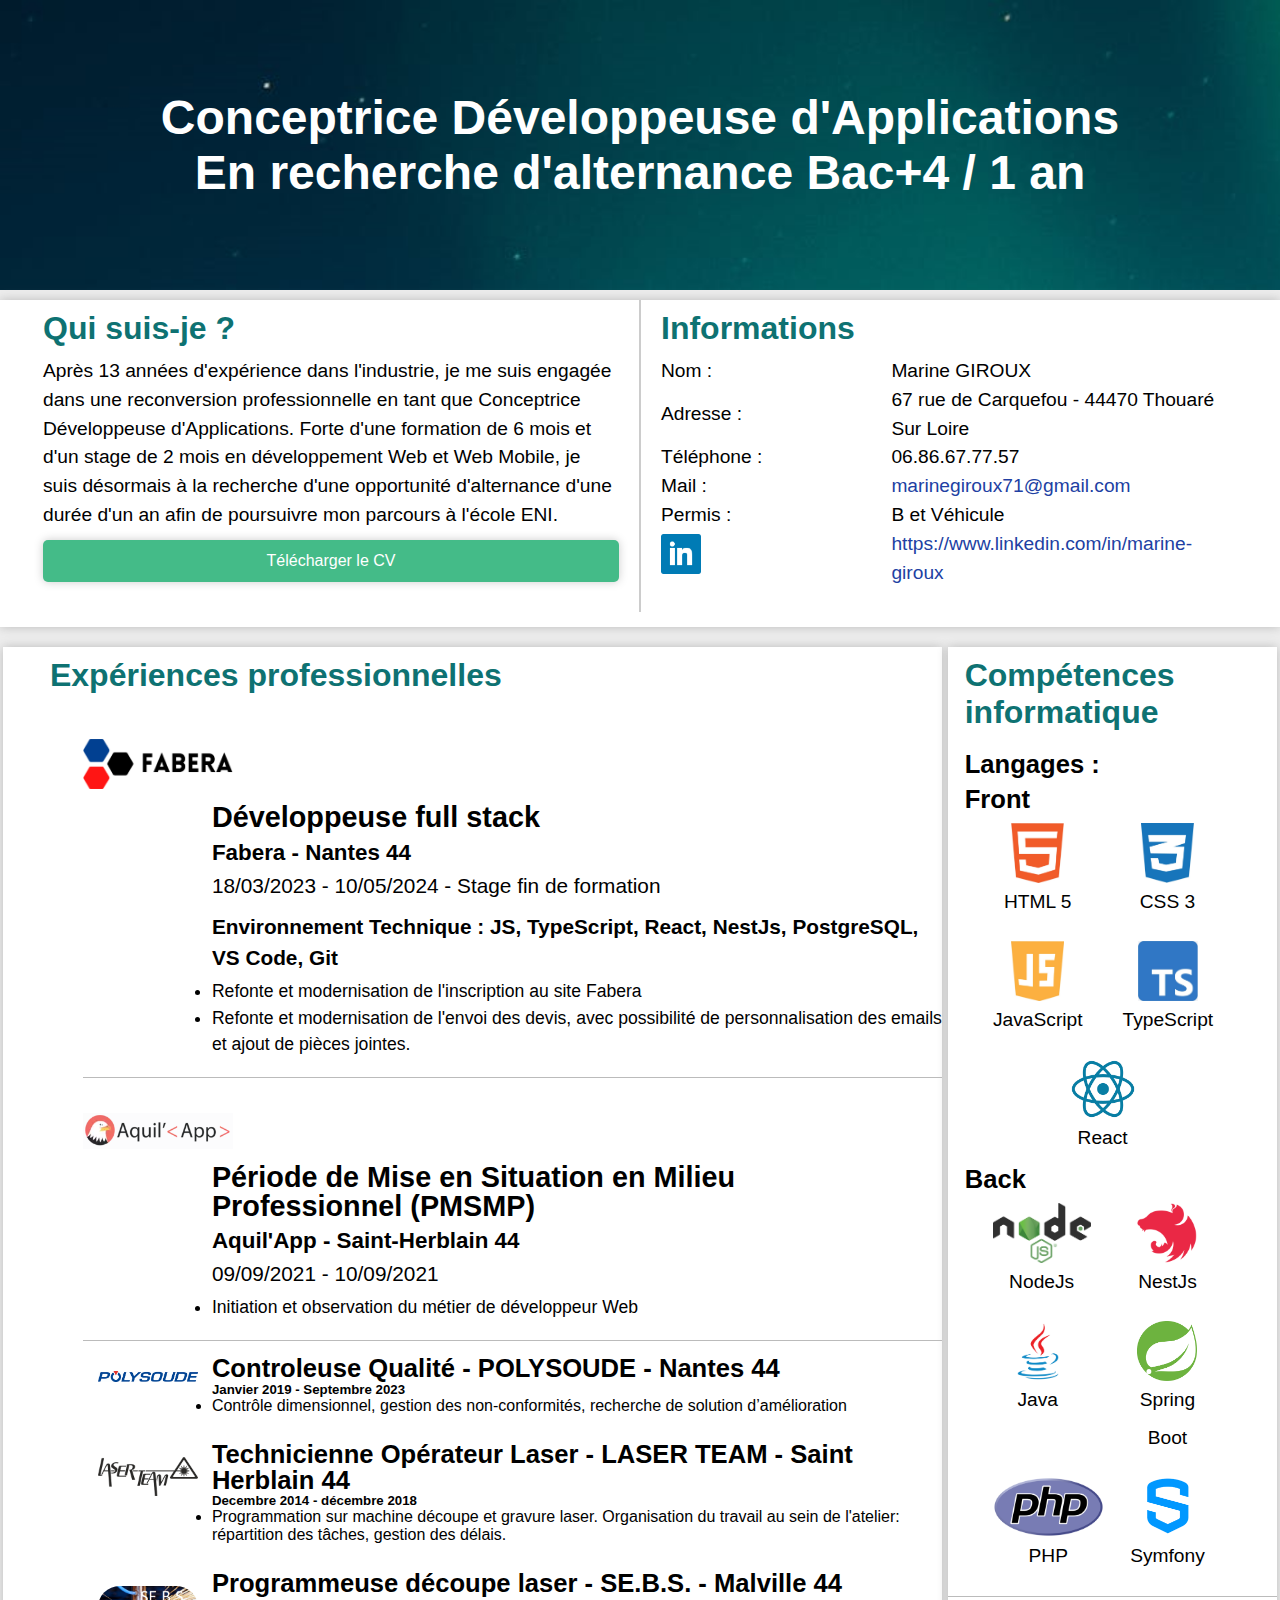
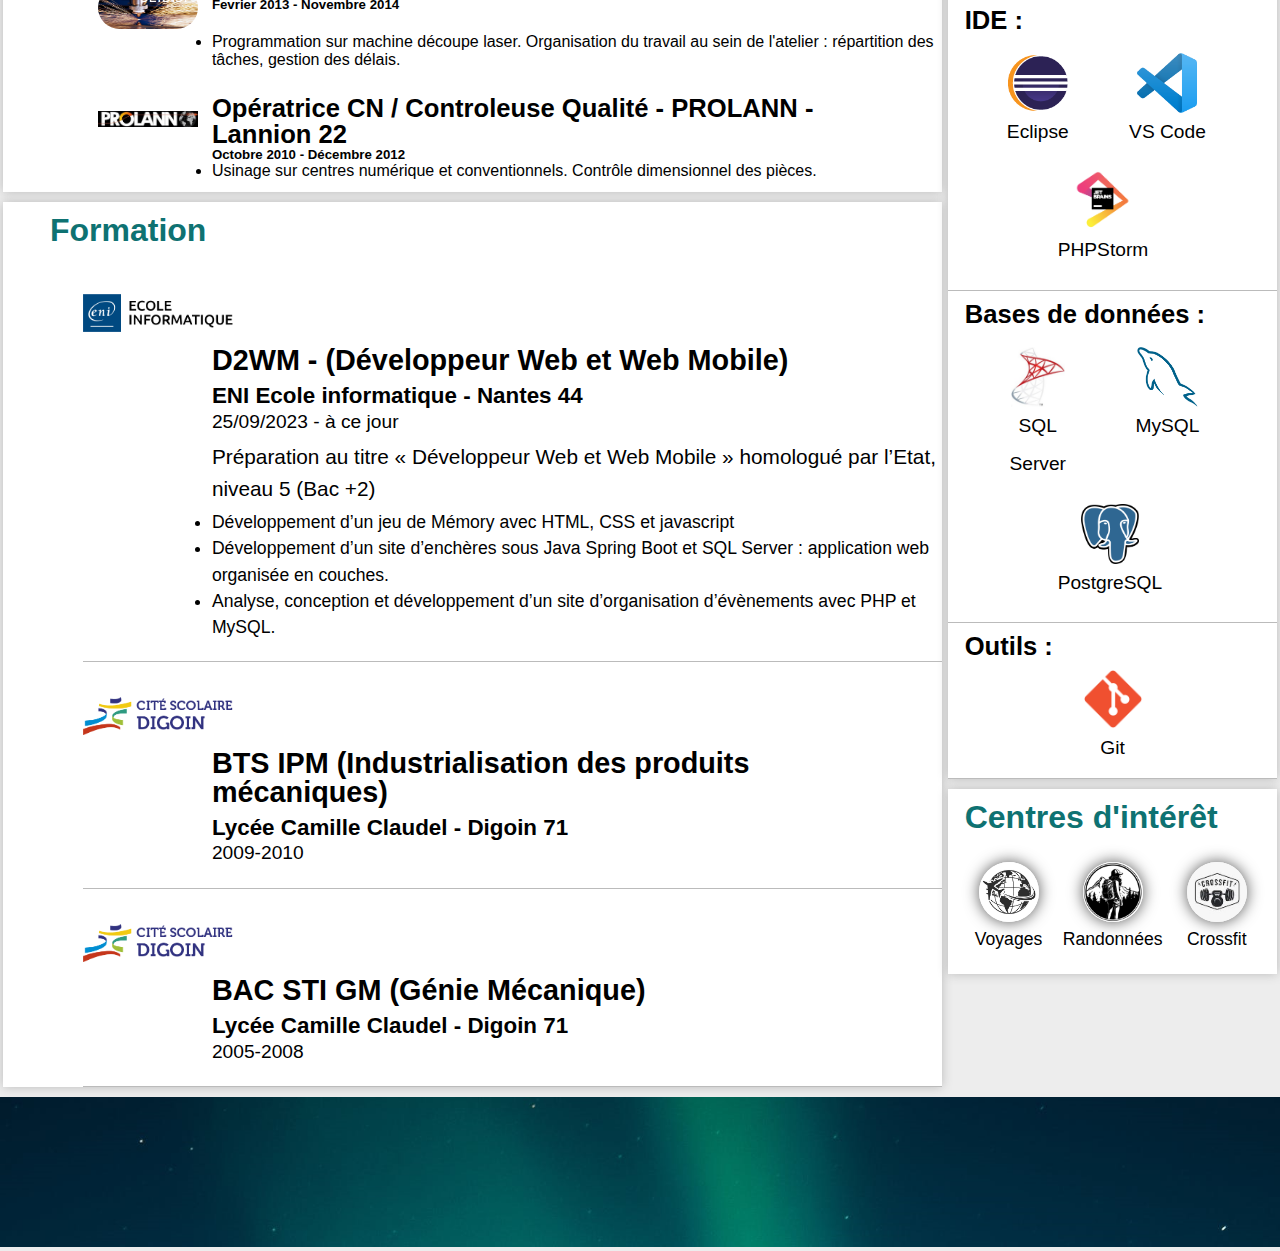
==== commit 7347690b: "modification du pdf" ====
--- a/index.html
+++ b/index.html
@@ -32,18 +32,18 @@
           recherche d'une opportunité d'alternance d'une durée d'un an afin de
           poursuivre mon parcours à l'école ENI.
         </p>
-        <!-- <a
+        <a
           class="telecharger-btn"
           href="assets/apercu/marinegirouxCV.pdf"
           download
           >Télécharger le CV</a
-        > -->
-        <a
+        >
+        <!-- <a
           class="telecharger-btn"
           href="https://marinegiroux.github.io/mon-CV/"
           download
           >https://marinegiroux.github.io/mon-CV/</a
-        >
+        > -->
       </div>
       <div class="contact">
         <h2>Informations</h2>
--- a/main.css
+++ b/main.css
@@ -131,14 +131,14 @@
   padding-top: 20px;
   padding-bottom: 20px;
   width: 100%;
-  margin-left: 15px;
+  margin-left: 80px;
 }
 .exp-meca {
   display: flex;
   flex-flow: row wrap;
   padding-bottom: 12px;
   width: 100%;
-  margin-left: 15px;
+  margin-left: 80px;
   margin-top: 15px;
 }
 
@@ -210,6 +210,7 @@
   flex-flow: column wrap;
   align-items: center;
   margin-bottom: 0px;
+  margin-right: 20px;
   padding: 3%;
   max-width: 90px;
 }
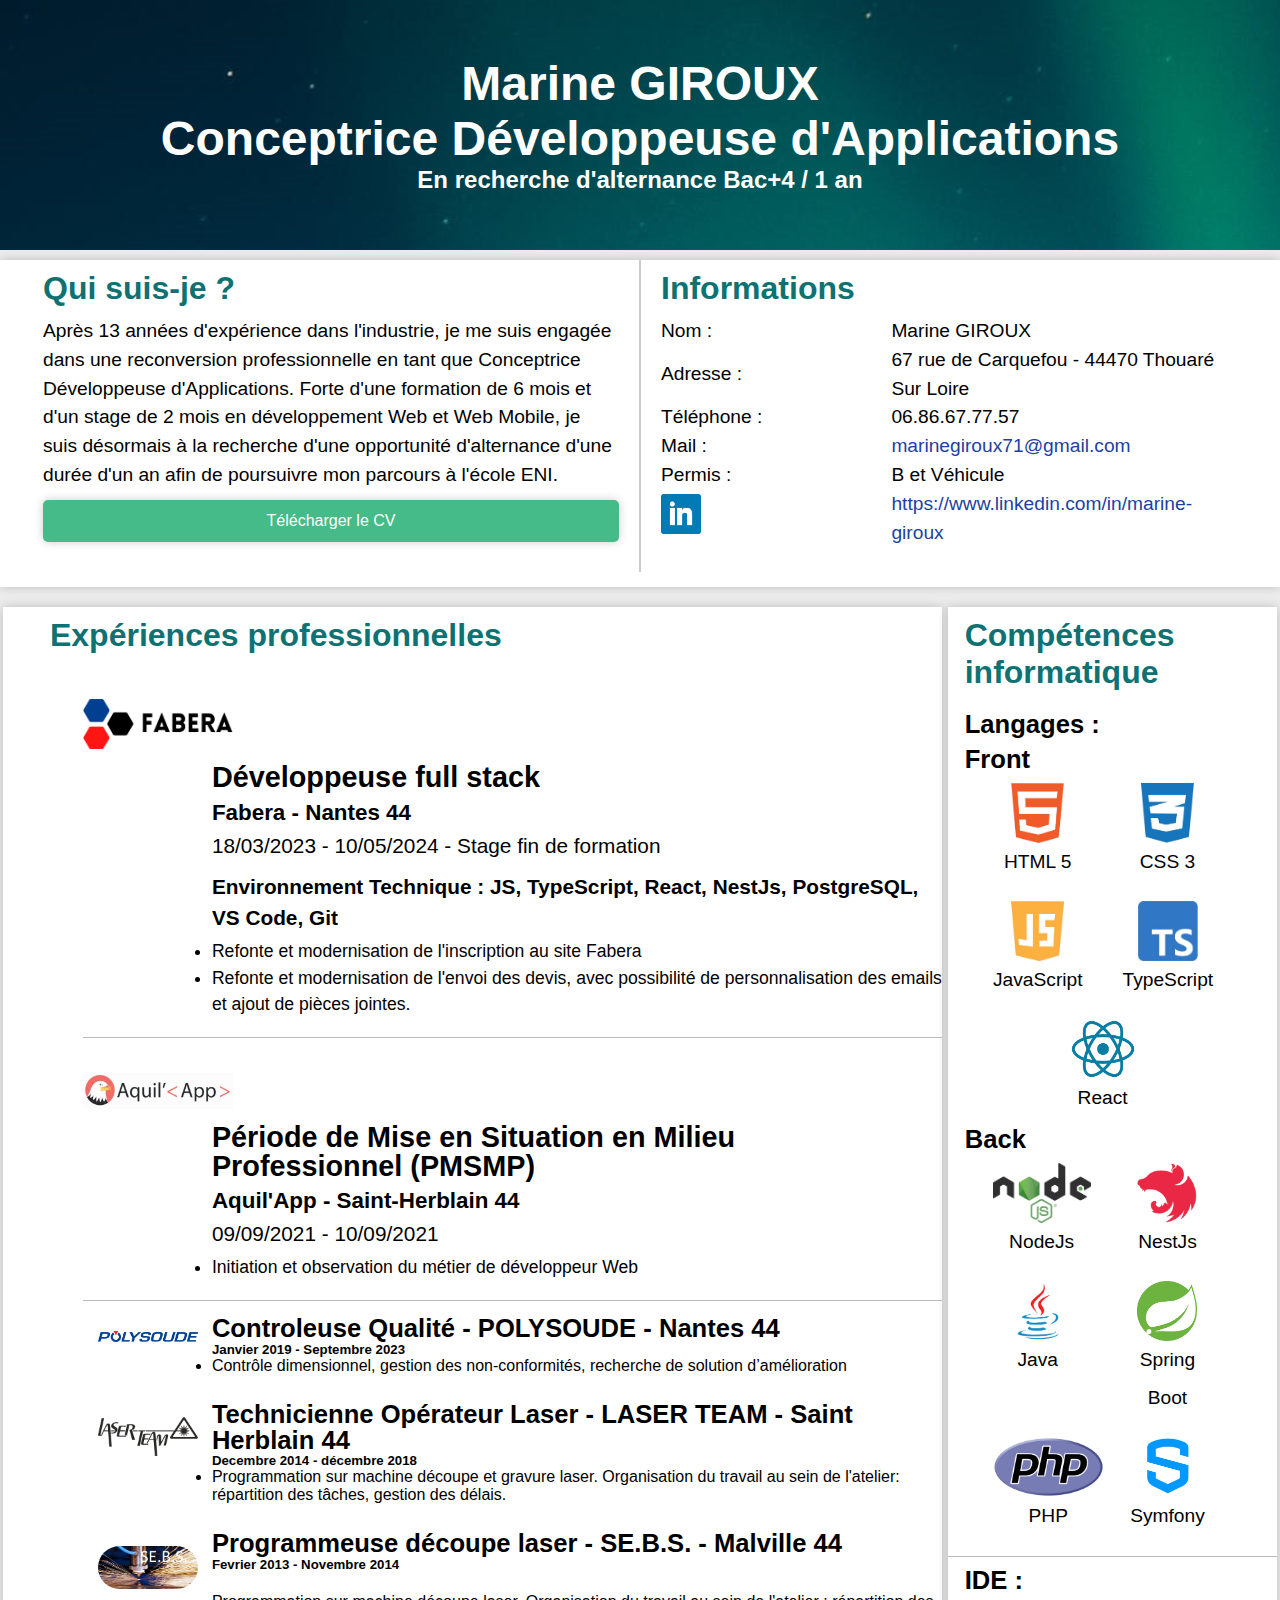
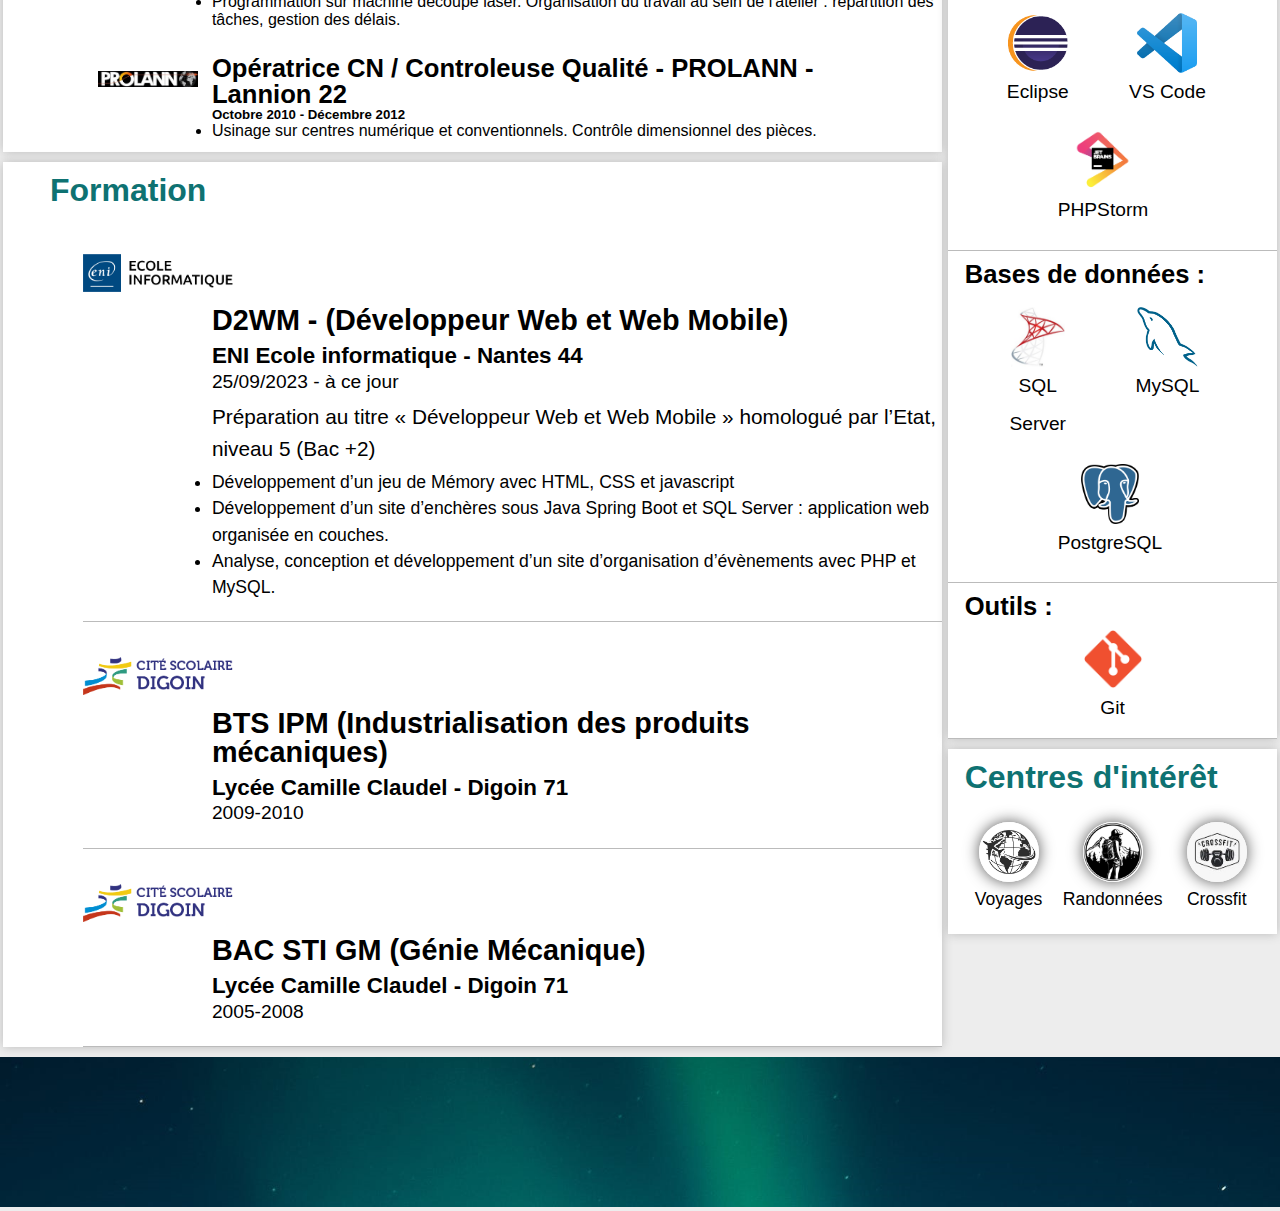
==== commit ba51a5ff: "amélioration du pdf" ====
--- a/index.html
+++ b/index.html
@@ -15,11 +15,8 @@
 
   <body>
     <header>
-      <h1>
-        Conceptrice Développeuse d'Applications <br />En recherche d'alternance
-        Bac+4 / 1 an
-      </h1>
-      <h2></h2>
+      <h1>Marine GIROUX <br />Conceptrice Développeuse d'Applications</h1>
+      <h2>En recherche d'alternance Bac+4 / 1 an</h2>
     </header>
     <section class="present">
       <div class="presentation">
--- a/main.css
+++ b/main.css
@@ -20,18 +20,23 @@
 /*HEADER */
 header {
   width: 100%;
-  padding: 20px 0px;
   background: url("assets/apercu/wallpaper1.jpg") #4f4f4f;
   background-size: cover;
   height: 250px;
   display: flex;
   align-items: center;
   justify-content: center;
+  flex-direction: column;
 }
 
 header h1 {
   color: white;
   font-size: 3em;
+  text-align: center;
+}
+header h2 {
+  color: white;
+  font-size: 1.5em;
   text-align: center;
 }
 
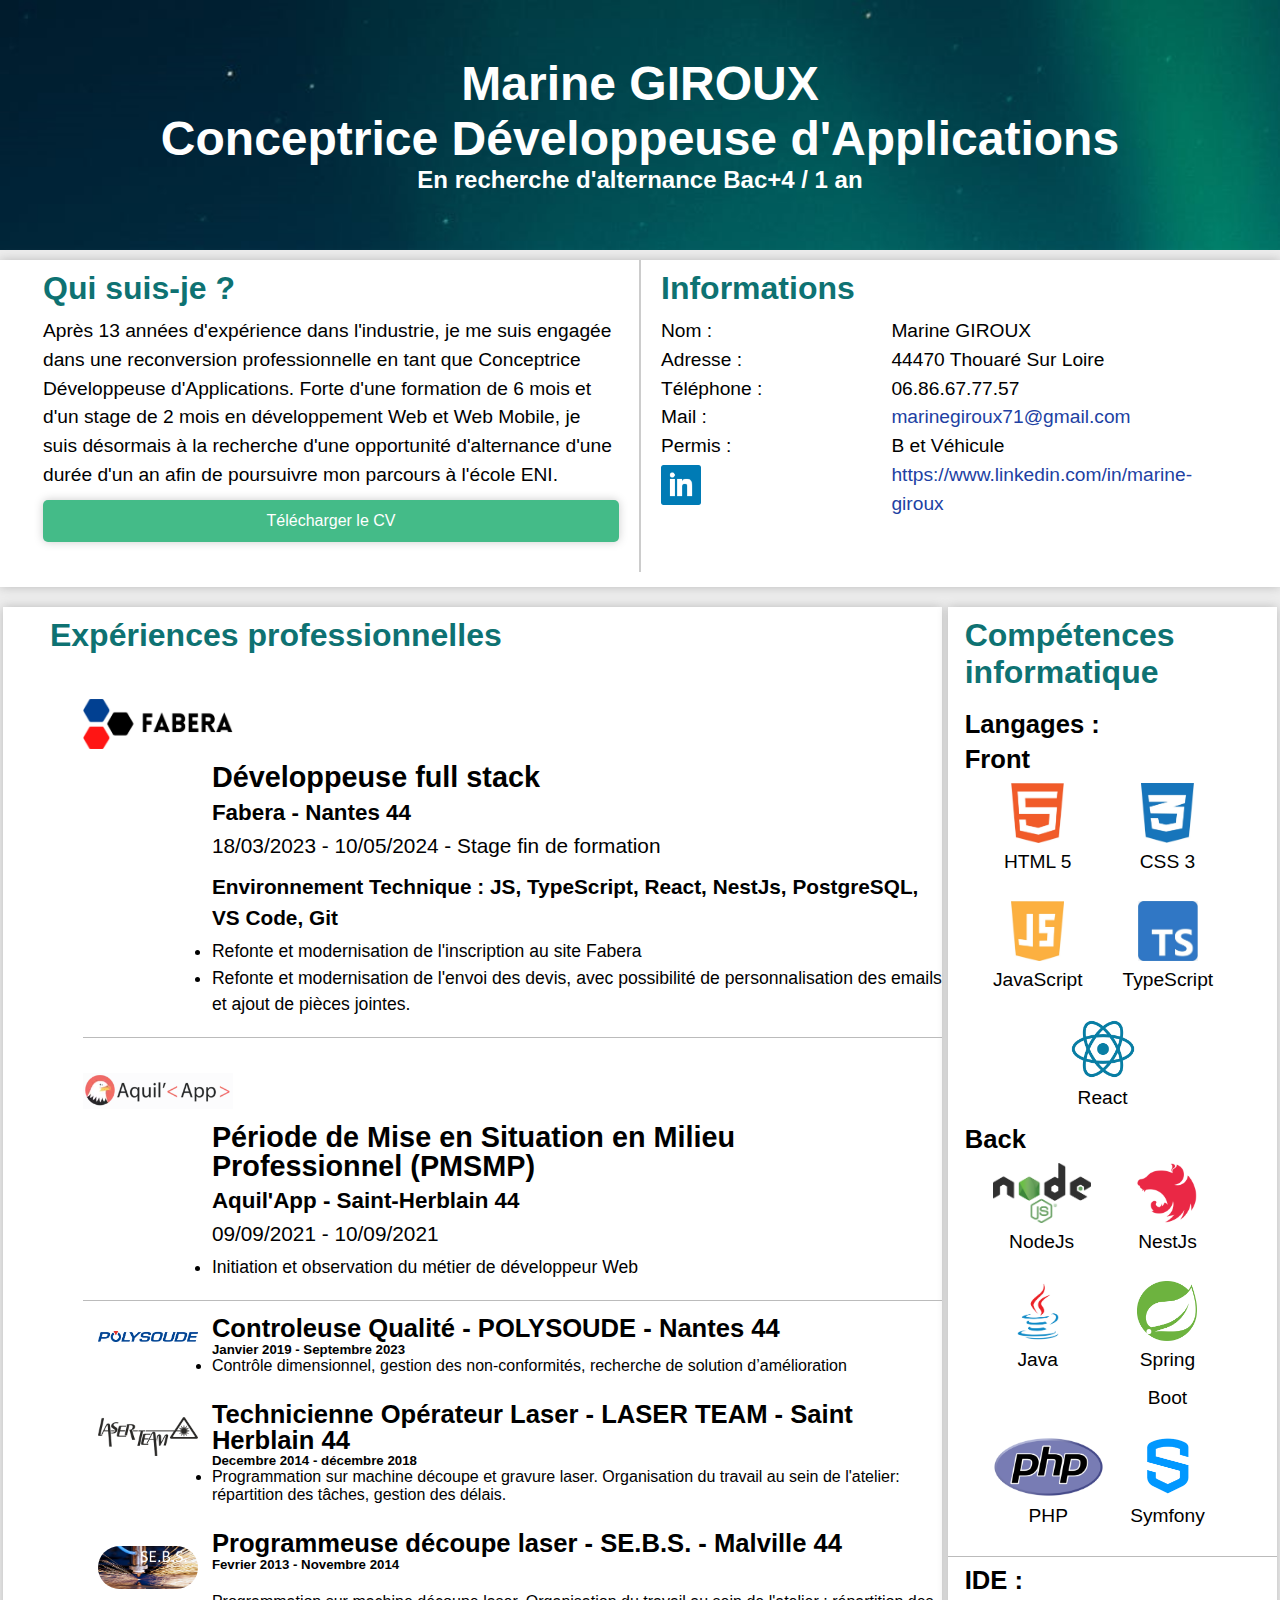
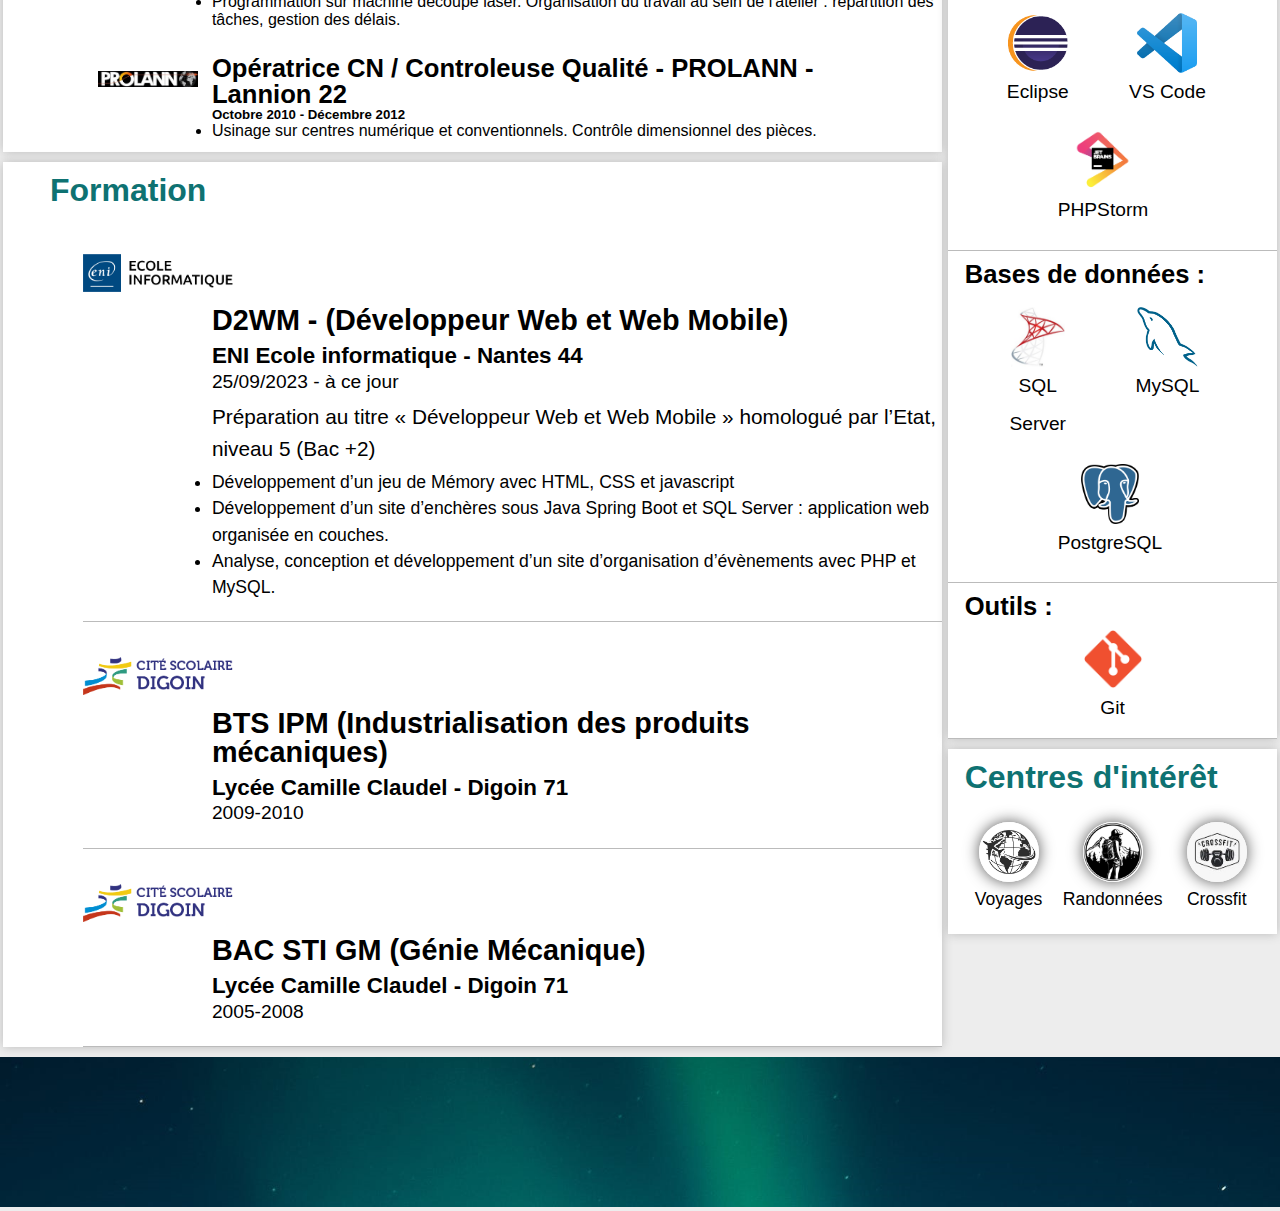
==== commit 5f39c816: "suppression de l'adresse" ====
--- a/index.html
+++ b/index.html
@@ -51,7 +51,7 @@
           </div>
           <div class="contact-flex">
             <p>Adresse :</p>
-            <p>67 rue de Carquefou - 44470 Thouaré Sur Loire</p>
+            <p>44470 Thouaré Sur Loire</p>
           </div>
           <div class="contact-flex">
             <p>Téléphone :</p>
